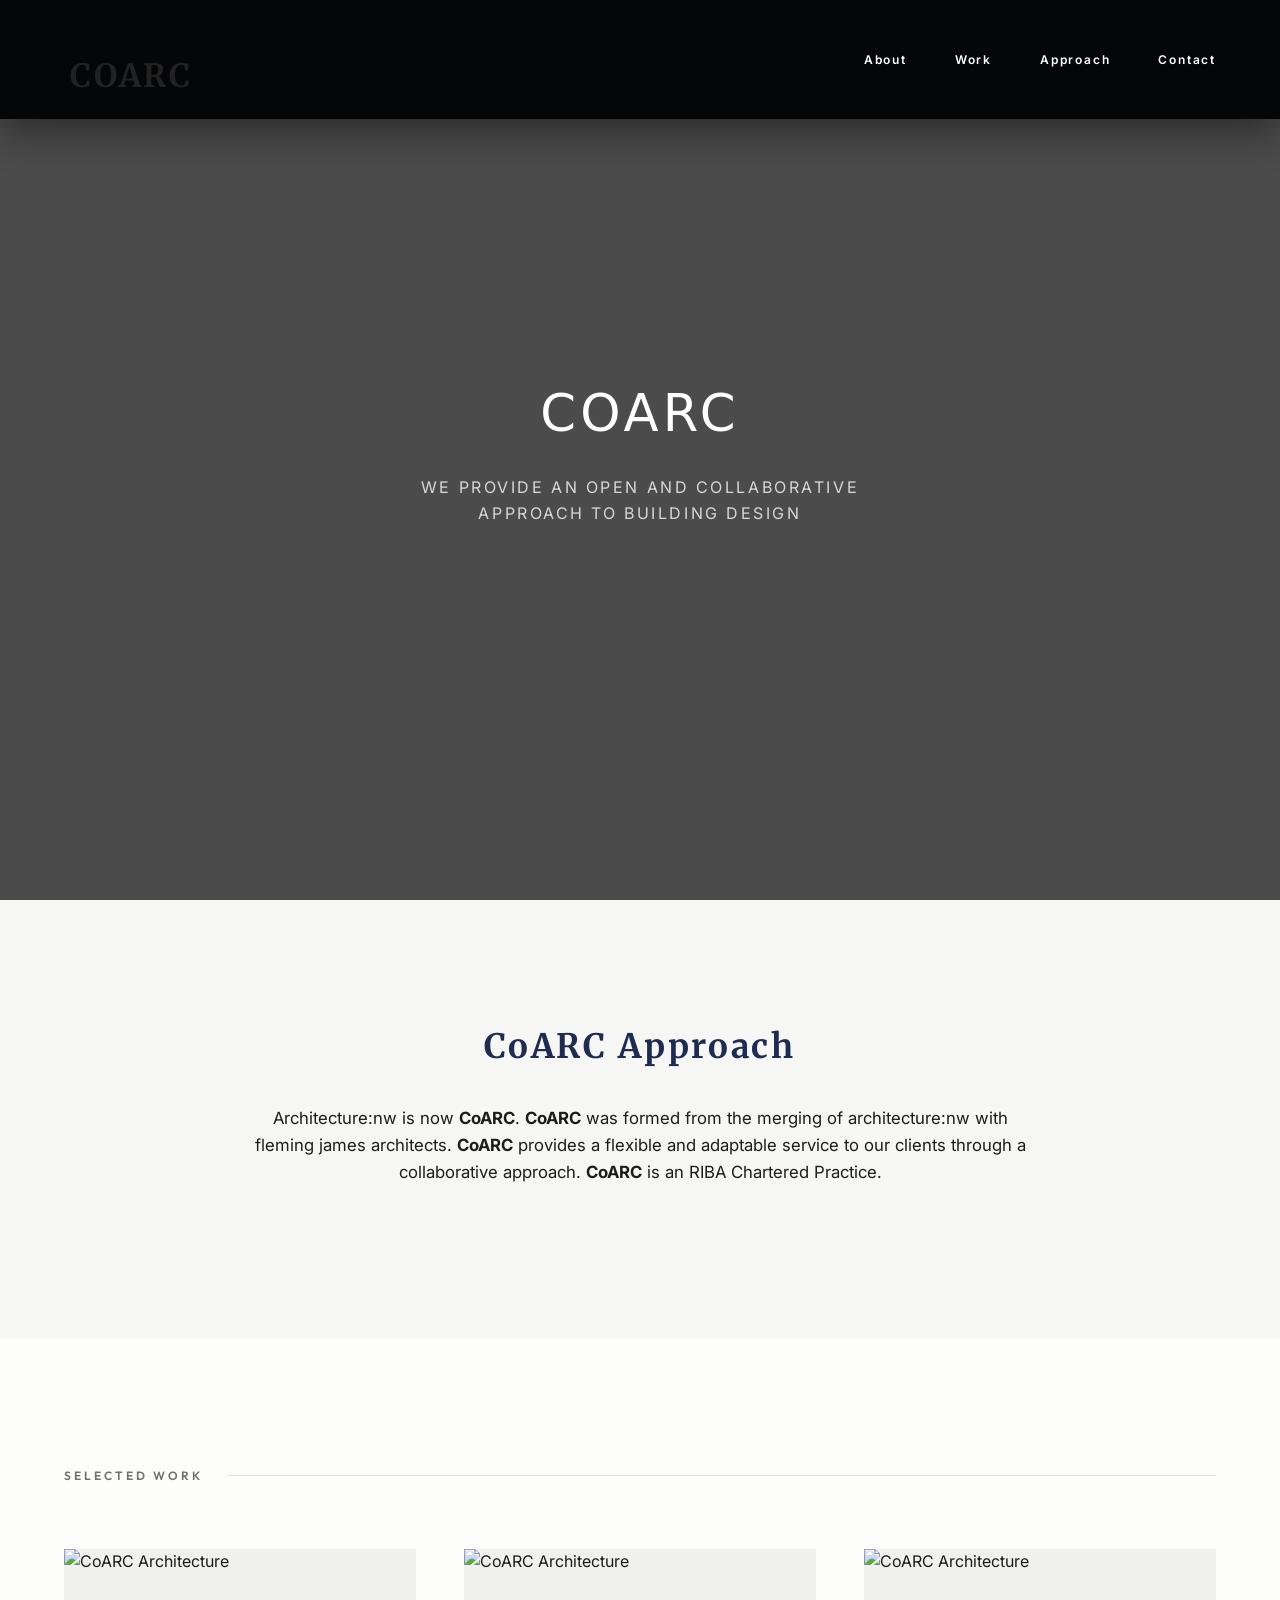
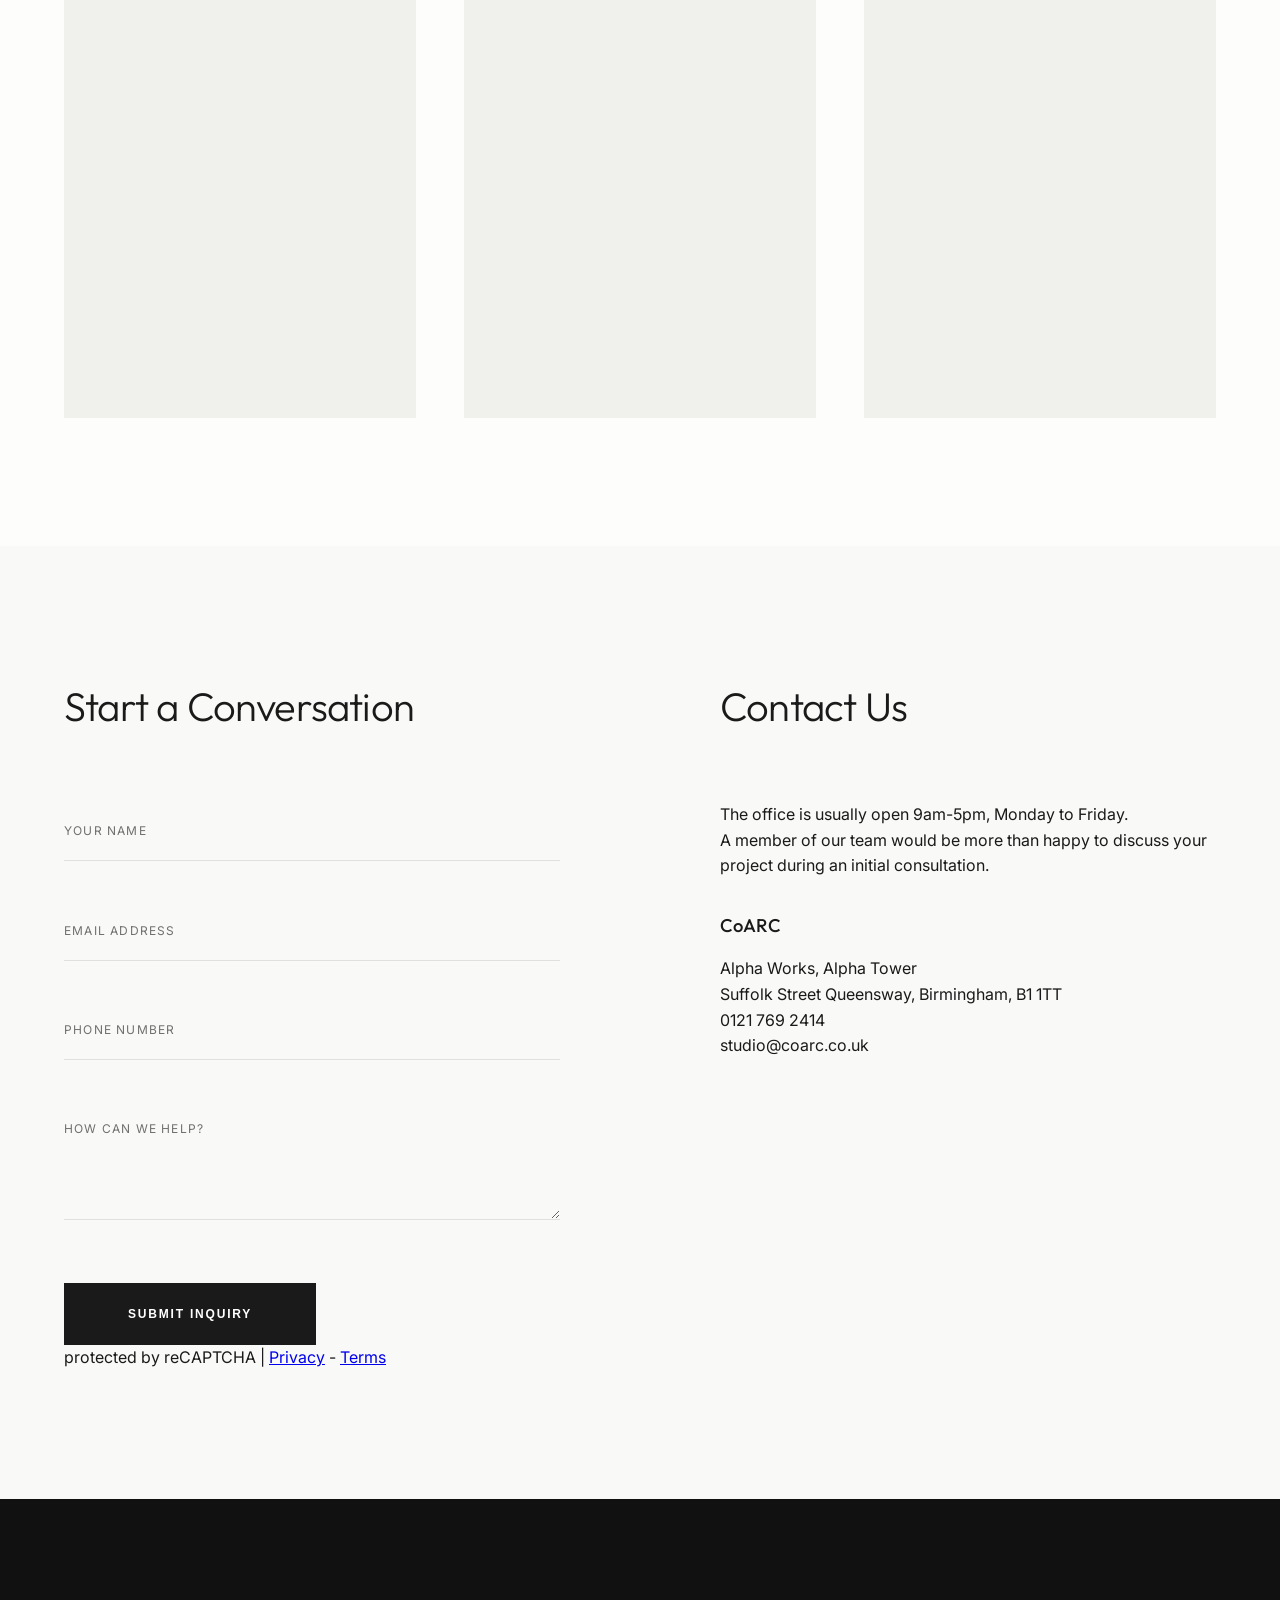
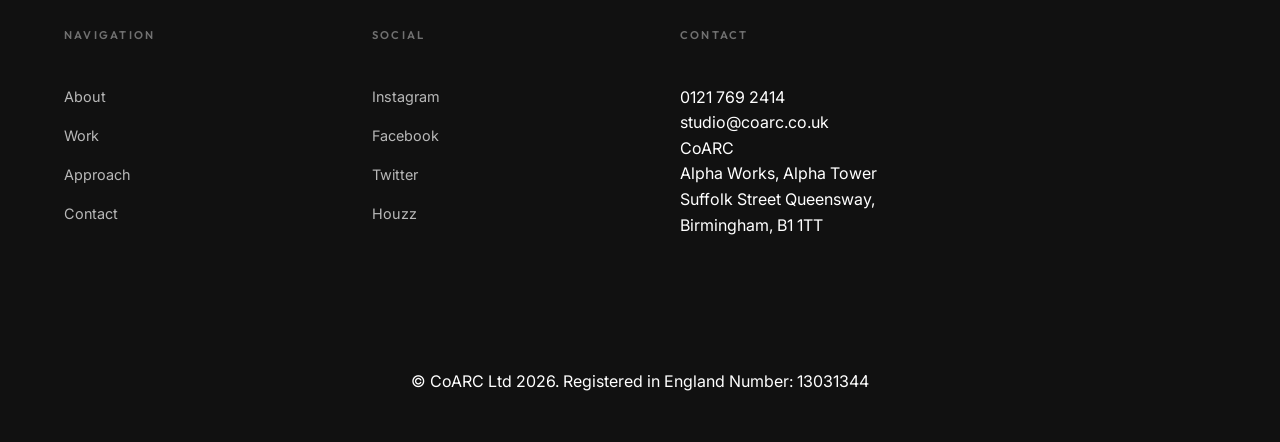
==== index.html @ 5dd35980 "CoARC Final Perfection" ====
<!DOCTYPE html>
<html lang="en">

<head>
    <meta charset="UTF-8">
    <title>CoARC | Collaborative Architecture</title>
    <meta name="description"
        content="CoARC – Collaborative Architecture, Alpha Works, Alpha Tower, Suffolk Street Queensway, Birmingham, B1 1TT. We provide collaborative, innovative architectural solutions that bridge the gap between visionary design and functional reality. Our Birmingham-based studio prides itself on a partnership-first model, ensuring every project reflects a shared vision with our clients.">
    <meta name="viewport" content="width=device-width, initial-scale=1.0">

    <!-- Link to a professional serif font (e.g., 'Merriweather' from Google Fonts) -->
    <link href="https://fonts.googleapis.com/css2?family=Merriweather:wght@400;700&display=swap" rel="stylesheet">
    <style>
        .logo-text {
            font-family: 'Merriweather', serif;
            font-weight: 700;
            font-size: 2rem;
            letter-spacing: 0.08em;
            color: #222;
            display: flex;
            align-items: center;
            justify-content: center;
            height: 100%;
            text-transform: uppercase;
        }

        .approach-intro {
            text-align: center;
            font-family: 'Merriweather', serif;
            font-size: 1.15rem;
            margin: 0 auto 1.5rem auto;
            max-width: 790px;
        }

        .office-block .address-block {
            margin-top: 0.75em;
        }

        /* HERO SECTION STYLES (AS REQUIRED) */
        .hero {
            background: linear-gradient(rgba(0,0,0,0.6), rgba(0,0,0,0.6)), url('assets/hero-bg.jpg');
            background-size: cover;
            background-position: center;
            min-height: 100vh;
            display: flex;
            flex-direction: column;
            justify-content: center;
            align-items: center;
            text-align: center;
            position: relative;
            width: 100%;
            overflow: hidden;
        }
        /* Remove image overlay element, handled by CSS background above */
        .hero-overlay {
            display: none;
        }
        .hero-img {
            display: none;
        }
        .hero-content {
            z-index: 2;
            display: flex;
            flex-direction: column;
            align-items: center;
            justify-content: center;
            width: 100%;
            height: 100%;
            text-align: center;
        }
        .hero-title {
            font-family: 'Merriweather', serif;
            font-weight: 700;
            font-size: 3.2rem;
            color: #fff;
            letter-spacing: 0.16em;
            margin-bottom: 0.7em;
        }
        .hero-subtitle {
            font-family: 'Outfit', 'Inter', Arial, sans-serif;
            font-size: 1.25rem;
            color: #fff;
            letter-spacing: 0.14em;
            text-transform: uppercase;
            margin: 0 auto;
            max-width: 680px;
        }

        /* APPROACH TITLE FIXES */
        .approach-section .approach-title-container {
            width: 100%;
            text-align: center;
        }
        .approach-section .section-title {
            text-align: center;
            font-family: 'Merriweather', serif;
            font-weight: 700;
            text-transform: none;
            letter-spacing: 0.08em;
            font-size: 2.1rem;
            display: inline-block;
        }
        .approach-section .coarc-brand {
            font-family: inherit;
            font-weight: 700;
            letter-spacing: inherit;
            color: inherit;
            text-transform: none;
        }

        .office-block .address-block {
            margin-top: 0.75em;
        }
    </style>

    <link rel="icon" href="https://upload.wikimedia.org/wikipedia/commons/7/75/Black_square.jpg" type="image/png">
    <link rel="preconnect" href="https://fonts.googleapis.com">
    <link rel="preconnect" href="https://fonts.gstatic.com" crossorigin>
    <link
        href="https://fonts.googleapis.com/css2?family=Inter:wght@400;500;600&family=Outfit:wght@300;400;600&display=swap"
        rel="stylesheet">
    <link rel="stylesheet" href="styles.css">
</head>

<body>
    <header>
        <div class="container header-inner">
            <div class="logo">
                <div class="logo-container">
                    <div class="logo-text">CoARC</div>
                </div>
            </div>
            <nav class="nav">
                <a href="#top">About</a>
                <a href="#work">Work</a>
                <a href="#approach">Approach</a>
                <a href="#contact">Contact</a>
            </nav>
        </div>
    </header>

    <main>
        <section id="top" class="hero">
            <div class="hero-content">
                <h1 class="hero-title">CoARC</h1>
                <p class="hero-subtitle">
                    WE PROVIDE AN OPEN AND COLLABORATIVE APPROACH TO BUILDING DESIGN
                </p>
            </div>
        </section>

        <section id="approach" class="approach-section">
            <div class="container">
                <div class="approach-content">
                    <div class="approach-title-container">
                        <h2 class="section-title">CoARC Approach</h2>
                    </div>
                    <p class="approach-intro">
                        Architecture:nw is now <span class="coarc-brand">CoARC</span>. 
                        <span class="coarc-brand">CoARC</span> was formed from the merging of architecture:nw with fleming james architects. 
                        <span class="coarc-brand">CoARC</span> provides a flexible and adaptable service to our clients through a collaborative approach. 
                        <span class="coarc-brand">CoARC</span> is an RIBA Chartered Practice.
                    </p>
                </div>
            </div>
        </section>

        <section id="work" class="work-section">
            <div class="container">
                <h2 class="section-title">Selected Work</h2>
                <div class="work-grid">
                    <div class="work-item">
                        <img src="assets/images/work1.png" alt="CoARC Architecture">
                    </div>
                    <div class="work-item">
                        <img src="assets/images/work2.png" alt="CoARC Architecture">
                    </div>
                    <div class="work-item">
                        <img src="assets/images/work3.png" alt="CoARC Architecture">
                    </div>
                </div>
            </div>
        </section>

        <section id="contact" class="contact-section">
            <div class="container contact-grid">
                <div class="contact-form-side">
                    <h2 class="contact-overlay-title">Start a Conversation</h2>
                    <!-- Formspree: Update FORM_ID here for Alex -->
                    <form class="contact-form" action="https://formspree.io/f/" method="POST">
                        <div class="form-group">
                            <input type="text" id="name" name="full-name" placeholder=" " required>
                            <label for="name">Your Name</label>
                        </div>
                        <div class="form-group">
                            <input type="email" id="email" name="email" placeholder=" " required>
                            <label for="email">Email Address</label>
                        </div>
                        <div class="form-group">
                            <input type="tel" id="phone" name="phone" placeholder=" ">
                            <label for="phone">Phone Number</label>
                        </div>
                        <div class="form-group">
                            <textarea id="message" name="message" rows="4" placeholder=" " required></textarea>
                            <label for="message">How can we help?</label>
                        </div>
                        <button type="submit" class="btn-submit">Submit Inquiry</button>
                    </form>
                    <p class="recaptcha-note">protected by reCAPTCHA | <a href="#">Privacy</a> - <a href="#">Terms</a>
                    </p>
                </div>
                <div class="contact-details-side">
                    <h2 class="contact-overlay-title">Contact Us</h2>
                    <div class="contact-body">
                        <p class="opening-hours">The office is usually open 9am-5pm, Monday to Friday.</p>
                        <p class="consultation-note">A member of our team would be more than happy to discuss your
                            project during an initial consultation.</p>
                        <div class="office-block">
                            <h3 class="office-title"><span class="coarc-brand">CoARC</span></h3>
                            <div class="address-block">
                                Alpha Works, Alpha Tower<br>
                                Suffolk Street Queensway, Birmingham, B1 1TT
                            </div>
                            <p>0121 769 2414</p>
                            <p>studio@coarc.co.uk</p>
                        </div>
                    </div>
                </div>
            </div>
        </section>

    </main>

    <footer class="main-footer">
        <div class="container footer-grid">
            <div class="footer-col">
                <h3 class="footer-heading">Navigation</h3>
                <nav class="footer-links">
                    <a href="#top">About</a>
                    <a href="#work">Work</a>
                    <a href="#approach">Approach</a>
                    <a href="#contact">Contact</a>
                </nav>
            </div>
            <div class="footer-col">
                <h3 class="footer-heading">Social</h3>
                <nav class="footer-links">
                    <a href="#">Instagram</a>
                    <a href="#">Facebook</a>
                    <a href="#">Twitter</a>
                    <a href="#">Houzz</a>
                </nav>
            </div>
            <div class="footer-col">
                <h3 class="footer-heading">Contact</h3>
                <p>0121 769 2414</p>
                <p>studio@coarc.co.uk</p>
                <p>
                    <span class="coarc-brand">CoARC</span><br>
                    Alpha Works, Alpha Tower<br>
                    Suffolk Street Queensway, Birmingham, B1 1TT
                </p>
            </div>
        </div>
        <!-- Remove duplicate 'CoARC' and clean up address -->
        <div class="footer-bottom">
            <div class="container" style="text-align:center;">
                <p>
                    &copy; CoARC Ltd 2026. Registered in England Number: 13031344
                </p>
            </div>
        </div>
    </footer>

    <script src="script.js"></script>
</body>

</html>
---- styles.css ----
:root {
    --bg: #fdfdfc;
    --text: #1a1a1a;
    --white: #ffffff;
    --gray: #707070;
    --accent: #5a5a5a;
    --header-height: 90px;
    --transition-base: cubic-bezier(0.23, 1, 0.32, 1);
}

* {
    margin: 0;
    padding: 0;
    box-sizing: border-box;
}

@font-face {
    font-family: 'Outfit';
    src: url('https://fonts.googleapis.com/css2?family=Outfit:wght@300;400;600&display=swap');
}

html {
    scroll-behavior: smooth;
    font-size: 16px;
}

body {
    background-color: var(--bg);
    color: var(--text);
    font-family: 'Inter', -apple-system, BlinkMacSystemFont, sans-serif;
    line-height: 1.6;
    -webkit-font-smoothing: antialiased;
    overflow-x: hidden;
}

h1,
h2,
h3,
.logo {
    font-family: 'Outfit', sans-serif;
}

 .container {
     max-width: 1440px;
     margin: 0 auto;
     padding: 0 4rem;
 }

/* Header & Branding */
header {
    position: fixed;
    top: 0;
    left: 0;
    width: 100%;
    z-index: 1000;
    background-color: #050608;
    padding: 10px 0;
    transition: all 0.5s var(--transition-base);
    box-shadow: 0 12px 40px rgba(0, 0, 0, 0.45);
}

header.scrolled {
    background-color: #050608;
    padding: 8px 0;
    box-shadow: 0 16px 50px rgba(0, 0, 0, 0.6);
}

.header-inner {
    display: flex;
    justify-content: space-between;
    align-items: center;
}

.logo {
    font-size: 1.5rem;
}

.logo img {
    height: 120px;
    width: auto;
    display: block;
    object-fit: contain;
    transition: all 0.4s var(--transition-base);
}

.logo-container {
    display: inline-flex;
    align-items: center;
    justify-content: center;
    padding: 0.4rem;
    background-color: transparent;
    border-radius: 999px;
    box-shadow: none;
}

.logo-container img {
    display: block;
}

header.scrolled .logo img {
    height: 80px;
}

.nav {
    display: flex;
    gap: 3rem;
}

.nav a {
    color: #ffffff;
    text-decoration: none;
    font-size: 0.75rem;
    font-weight: 600;
    letter-spacing: 0.15em;
    transition: all 0.3s ease;
    position: relative;
    padding: 0.5rem 0;
}

header.scrolled .nav a {
    color: #ffffff;
}

.nav a::after {
    content: '';
    position: absolute;
    bottom: 0;
    left: 0;
    width: 0;
    height: 1px;
    background: currentColor;
    transition: width 0.3s var(--transition-base);
}

.nav a:hover::after {
    width: 100%;
}

/* Hero Section */
.hero {
    position: relative;
    height: 100vh;
    display: flex;
    align-items: center;
    justify-content: flex-start;
    overflow: hidden;
    background: linear-gradient(rgba(0,0,0,0.7), rgba(0,0,0,0.7)), url('https://images.unsplash.com/photo-1486406146926-c627a92ad1ab?q=80&w=2070') center/cover no-repeat;
}

.hero-img {
    position: absolute;
    top: 0;
    left: 0;
    width: 100%;
    height: 100%;
    object-fit: cover;
    z-index: 1;
    transform: scale(1.1);
}

.hero-overlay {
    position: absolute;
    top: 0;
    left: 0;
    width: 100%;
    height: 100%;
    background: linear-gradient(to right, rgba(5, 6, 8, 1) 0%, rgba(5, 6, 8, 0.8) 40%, rgba(5, 6, 8, 0) 100%);
    z-index: 2;
}

.hero-content {
    position: relative;
    z-index: 3;
    color: var(--white);
    max-width: 520px;
}

.hero-content h1 {
    font-family: 'Outfit', -apple-system, BlinkMacSystemFont, system-ui, sans-serif;
    font-weight: 400;
    font-size: 3.2rem;
    letter-spacing: 0.08em;
    text-transform: uppercase;
    margin-bottom: 1.25rem;
}

.hero-subtitle {
    font-family: 'Inter', -apple-system, BlinkMacSystemFont, system-ui, sans-serif;
    font-size: 1rem;
    font-weight: 400;
    letter-spacing: 0.16em;
    text-transform: uppercase;
    color: rgba(255, 255, 255, 0.78);
}

h1 .hero h1,
.hero-title h1 {
    position: relative;
    top: 20px;
    font-size: 2.5rem;
    color: white;
    text-shadow: 2px 2px 4px rgba(0,0,0,0.5);
    z-index: 10;
}

/* Approach Section */
.approach-section {
    background-color: #f6f6f4;
    padding: 8rem 0;
    text-align: center;
}

.approach-content {
    max-width: 900px;
    margin: 0 auto;
}

.approach-intro {
    font-family: 'Inter', -apple-system, BlinkMacSystemFont, sans-serif;
    font-size: 1.05rem;
    line-height: 1.6;
    color: #1c1c1c;
    margin-bottom: 1.5rem;
}

.approach-content h2 {
    font-size: 3rem;
    font-weight: 300;
    width: 100%;
    display: block;
    text-align: center;
    margin-bottom: 2.5rem;
    color: #1e2c51;
    line-height: 1.1;
}

.approach-text {
    font-size: 0.95rem;
    color: rgba(0, 0, 0, 0.6);
    margin-bottom: 3rem;
    line-height: 1.6;
}

.specialties-list {
    display: flex;
    justify-content: center;
    flex-wrap: wrap;
    gap: 1.5rem;
    list-style: none;
    padding: 0;
}

.specialties-list li {
    font-size: 0.85rem;
    font-weight: 600;
    text-transform: uppercase;
    letter-spacing: 0.15em;
    color: var(--gray);
    position: relative;
}

.specialties-list li:not(:last-child)::after {
    content: '•';
    margin-left: 1.5rem;
    color: rgba(0, 0, 0, 0.1);
}

/* Work Section */
.work-section {
    padding: 8rem 0;
}

.section-title {
    font-size: 0.75rem;
    font-weight: 600;
    text-transform: uppercase;
    letter-spacing: 0.25em;
    margin-bottom: 4rem;
    color: var(--gray);
    display: flex;
    align-items: center;
    gap: 1.5rem;
}

.section-title::after {
    content: '';
    flex: 1;
    height: 1px;
    background: rgba(0, 0, 0, 0.1);
}

.work-grid {
    display: grid;
    grid-template-columns: repeat(3, 1fr);
    gap: 3rem;
}

.work-item {
    width: 100%;
    overflow: hidden;
    background-color: #f0f0ed;
    cursor: pointer;
}

.work-item img {
    width: 100%;
    aspect-ratio: 3/4;
    object-fit: cover;
    display: block;
    transition: transform 1.2s var(--transition-base);
}

.work-item:hover img {
    transform: scale(1.08);
}

/* Contact Section */
.contact-section {
    background-color: #f9f9f7;
    padding: 8rem 0;
}

.contact-grid {
    display: grid;
    grid-template-columns: 1fr 1fr;
    gap: 10rem;
}

.contact-overlay-title {
    font-size: 2.5rem;
    font-weight: 300;
    margin-bottom: 4rem;
    letter-spacing: -0.02em;
}

.contact-form {
    display: flex;
    flex-direction: column;
    gap: 2.5rem;
}

.office-title {
    font-size: 1.15rem;
    font-weight: 500;
    margin-top: 2rem;
    margin-bottom: 1rem;
    color: var(--text);
}

.form-group {
    position: relative;
}

.form-group input,
.form-group textarea {
    width: 100%;
    background: transparent;
    border: none;
    border-bottom: 1px solid rgba(0, 0, 0, 0.1);
    padding: 1.2rem 0;
    font-family: inherit;
    font-size: 1rem;
    color: var(--text);
    outline: none;
    transition: all 0.3s ease;
}

.form-group label {
    position: absolute;
    top: 1.2rem;
    left: 0;
    font-size: 0.75rem;
    text-transform: uppercase;
    letter-spacing: 0.1em;
    color: var(--gray);
    pointer-events: none;
    transition: all 0.3s ease;
}

.form-group input:focus+label,
.form-group input:not(:placeholder-shown)+label,
.form-group textarea:focus+label,
.form-group textarea:not(:placeholder-shown)+label {
    top: -10px;
    font-size: 0.65rem;
    color: var(--accent);
}

.form-group input:focus,
.form-group textarea:focus {
    border-bottom-color: var(--text);
}

.btn-submit {
    align-self: flex-start;
    background-color: var(--text);
    color: var(--white);
    border: none;
    padding: 1.5rem 4rem;
    font-size: 0.75rem;
    font-weight: 600;
    text-transform: uppercase;
    letter-spacing: 0.15em;
    cursor: pointer;
    transition: all 0.4s var(--transition-base);
    margin-top: 1rem;
    position: relative;
    overflow: hidden;
}

.btn-submit:hover {
    background-color: #000;
    transform: translateY(-5px);
    box-shadow: 0 10px 30px rgba(0, 0, 0, 0.1);
}

/* Footer Improvements */
.main-footer {
    background-color: #111111;
    color: var(--white);
    padding: 8rem 0 3rem 0;
}

.footer-grid {
    display: grid;
    grid-template-columns: repeat(4, 1fr);
    gap: 5rem;
    padding-bottom: 8rem;
}

.footer-heading {
    font-size: 0.7rem;
    font-weight: 600;
    text-transform: uppercase;
    letter-spacing: 0.2em;
    margin-bottom: 2.5rem;
    color: rgba(255, 255, 255, 0.4);
}

.footer-links a {
    display: block;
    color: rgba(255, 255, 255, 0.7);
    text-decoration: none;
    font-size: 0.9rem;
    margin-bottom: 1rem;
    transition: color 0.3s ease;
}

.footer-links a:hover {
    color: var(--white);
}

.footer-col p a.footer-link,
.footer-col .footer-link {
    color: rgba(255, 255, 255, 0.7);
    text-decoration: none;
    transition: color 0.3s ease;
}

.footer-col p a.footer-link:hover,
.footer-col .footer-link:hover {
    color: var(--white);
}

/* Responsive */
@media (max-width: 1200px) {
    .container {
        padding: 0 4rem;
    }

    h1 {
        font-size: 4rem;
    }
}

@media (max-width: 1024px) {
    .contact-grid {
        grid-template-columns: 1fr;
        gap: 6rem;
    }
}

@media (max-width: 768px) {
    .container {
        padding: 0 2rem;
    }

    h1 {
        font-size: 3rem;
    }

    .hero-content {
        padding-top: 4rem;
    }

    .work-grid {
        grid-template-columns: 1fr;
    }

    .footer-grid {
        grid-template-columns: 1fr 1fr;
    }
}.logo {
    margin-top: 20px;
    padding-top: 15px;
}
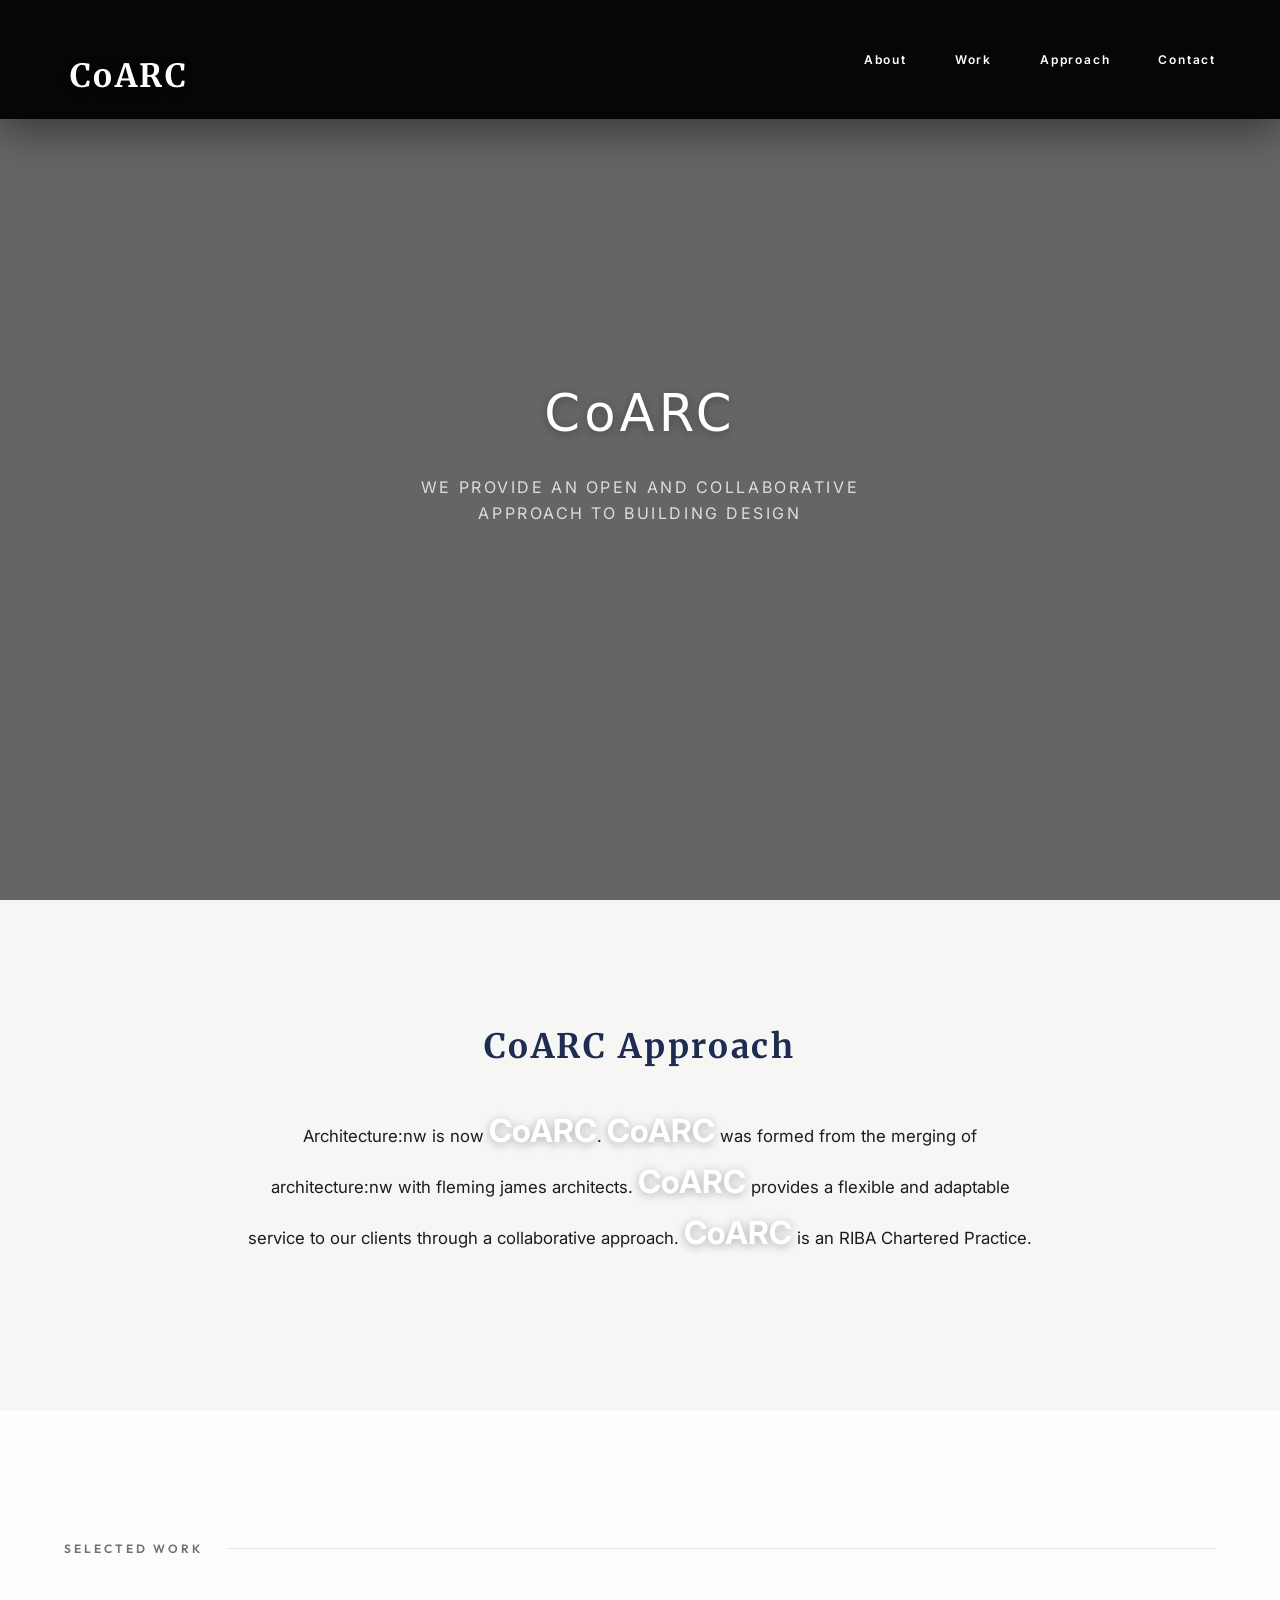
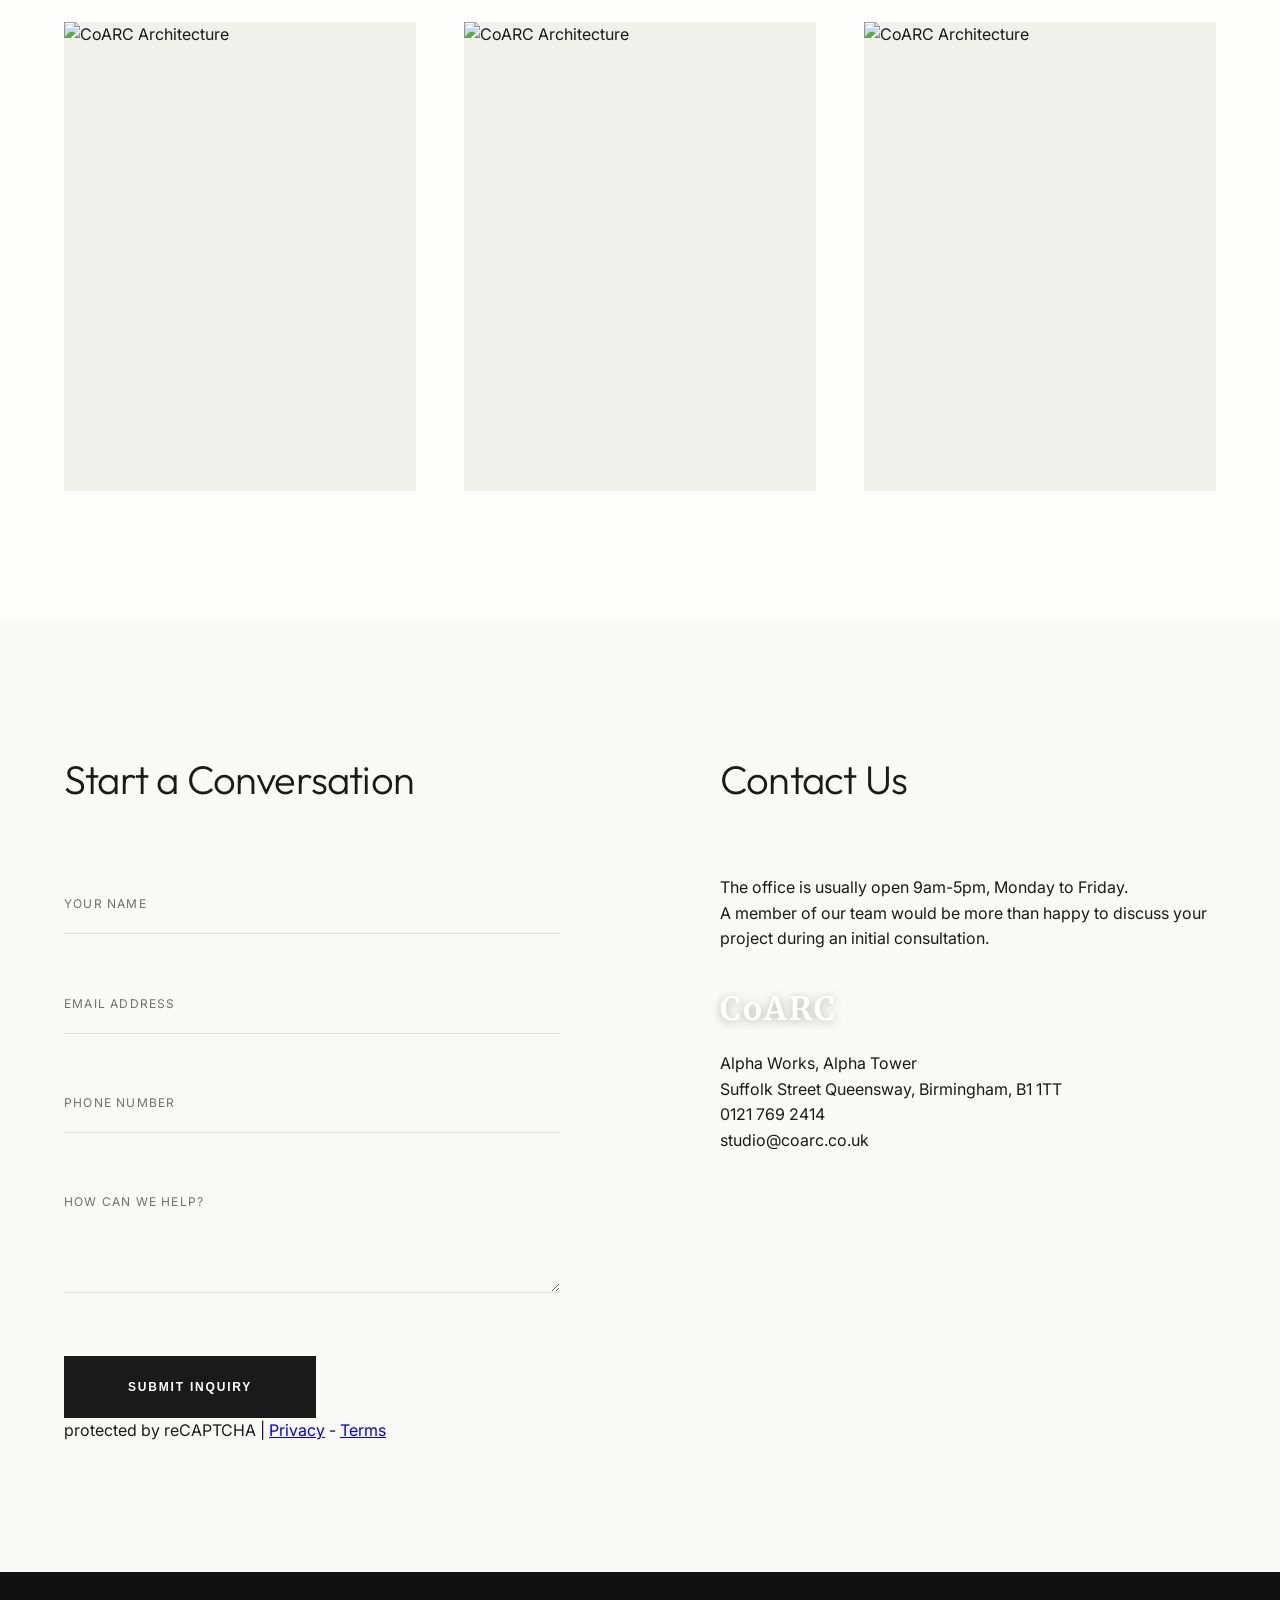
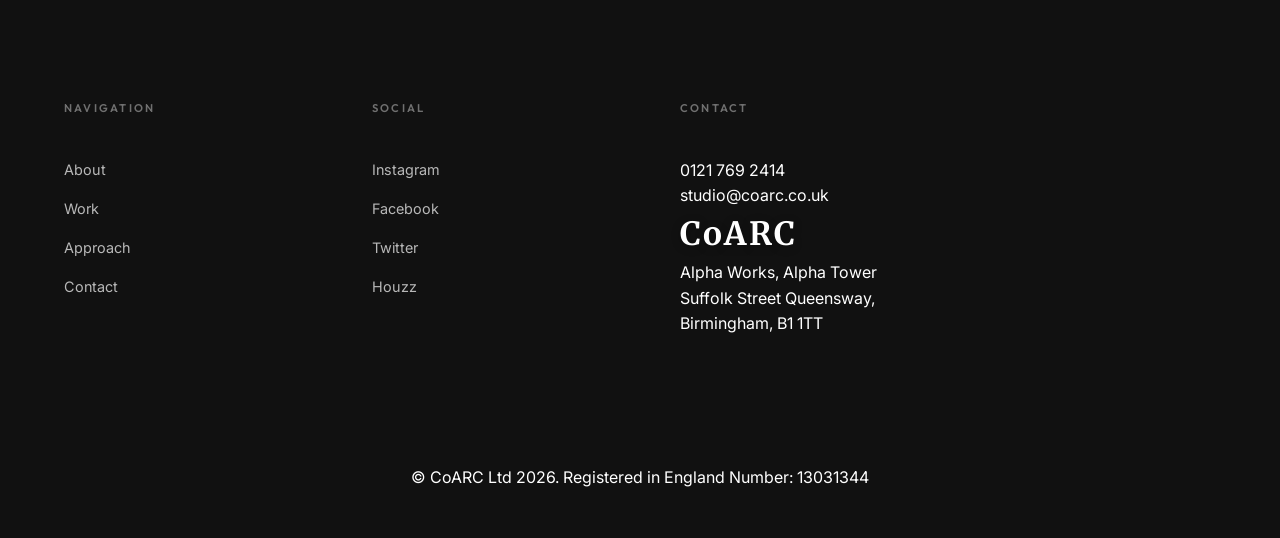
==== commit 204c8071: "Perfect CoARC branding and cinematic background" ====
--- a/index.html
+++ b/index.html
@@ -275,4 +275,68 @@
     <script src="script.js"></script>
 </body>
 
-</html>+<style>
+    /* HERO SECTION: Updated for high-end architectural finish */
+    .hero {
+        background: linear-gradient(rgba(0,0,0,0.6), rgba(0,0,0,0.6)),
+            url('https://images.unsplash.com/photo-1486406146926-c627a92ad1ab?q=80&w=2070');
+        background-size: cover;
+        background-position: center;
+        min-height: 100vh;
+        width: 100%;
+        display: flex;
+        flex-direction: column;
+        justify-content: center;
+        align-items: center;
+        text-align: center;
+        position: relative;
+        overflow: hidden;
+    }
+
+    /* Brand logo text: Ensure 'CoARC' is styled with lowercase o, correct color, and shadow */
+    .logo-text,
+    .hero-title {
+        font-family: 'Merriweather', serif;
+        font-weight: 700;
+        font-size: 2rem;
+        letter-spacing: 0.08em;
+        color: #ffffff !important;
+        text-shadow: 0 2px 10px rgba(0,0,0,0.3);
+        /* Remove text-transform and font-variant for correct casing */
+        text-transform: none !important;
+        font-variant: normal !important;
+    }
+
+    .hero-title {
+        font-size: 3.2rem;
+        margin-bottom: 0.7em;
+    }
+
+    /* Ensure logo image, if used, is brightened */
+    .logo img, .logo-container img {
+        filter: brightness(1.5) !important;
+    }
+
+    /* Footer .coarc-brand branding should also match the style */
+    .coarc-brand {
+        font-family: 'Merriweather', serif;
+        font-weight: 700;
+        color: #ffffff !important;
+        letter-spacing: 0.08em;
+        text-transform: none !important;
+        font-variant: normal !important;
+        text-shadow: 0 2px 10px rgba(0,0,0,0.3);
+    }
+
+    /* Keep hero content perfectly centered - reinforce flexbox centering */
+    .hero-content {
+        display: flex;
+        flex-direction: column;
+        align-items: center;
+        justify-content: center;
+        width: 100%;
+        height: 100%;
+        text-align: center;
+        z-index: 2;
+    }
+</style>
--- a/styles.css
+++ b/styles.css
@@ -12,6 +12,59 @@
     margin: 0;
     padding: 0;
     box-sizing: border-box;
+}
+
+/* === High-End Architectural Finish Hero Styles === */
+.hero {
+    background: linear-gradient(rgba(0,0,0,0.6), rgba(0,0,0,0.6)),
+        url('https://images.unsplash.com/photo-1486406146926-c627a92ad1ab?q=80&w=2070');
+    background-size: cover;
+    background-position: center;
+    min-height: 100vh;
+    width: 100%;
+    display: flex;
+    flex-direction: column;
+    justify-content: center;
+    align-items: center;
+    text-align: center;
+    position: relative;
+    overflow: hidden;
+}
+
+.hero-content {
+    display: flex;
+    flex-direction: column;
+    align-items: center;
+    justify-content: center;
+    width: 100%;
+    height: 100%;
+    text-align: center;
+    z-index: 2;
+}
+
+/* Brand Name Styles for CoARC -- header, hero, and footer */
+.logo-text,
+.hero-title,
+.coarc-brand {
+    font-family: 'Merriweather', serif;
+    font-weight: 700;
+    font-size: 2rem;
+    letter-spacing: 0.08em;
+    color: #ffffff !important;
+    text-shadow: 0 2px 10px rgba(0,0,0,0.3);
+    /* Ensure proper casing: lowercase 'o' */
+    text-transform: none !important;
+    font-variant: normal !important;
+}
+
+.hero-title {
+    font-size: 3.2rem;
+    margin-bottom: 0.7em;
+}
+
+/* Brighten image logos if present */
+.logo img, .logo-container img {
+    filter: brightness(1.5) !important;
 }
 
 @font-face {
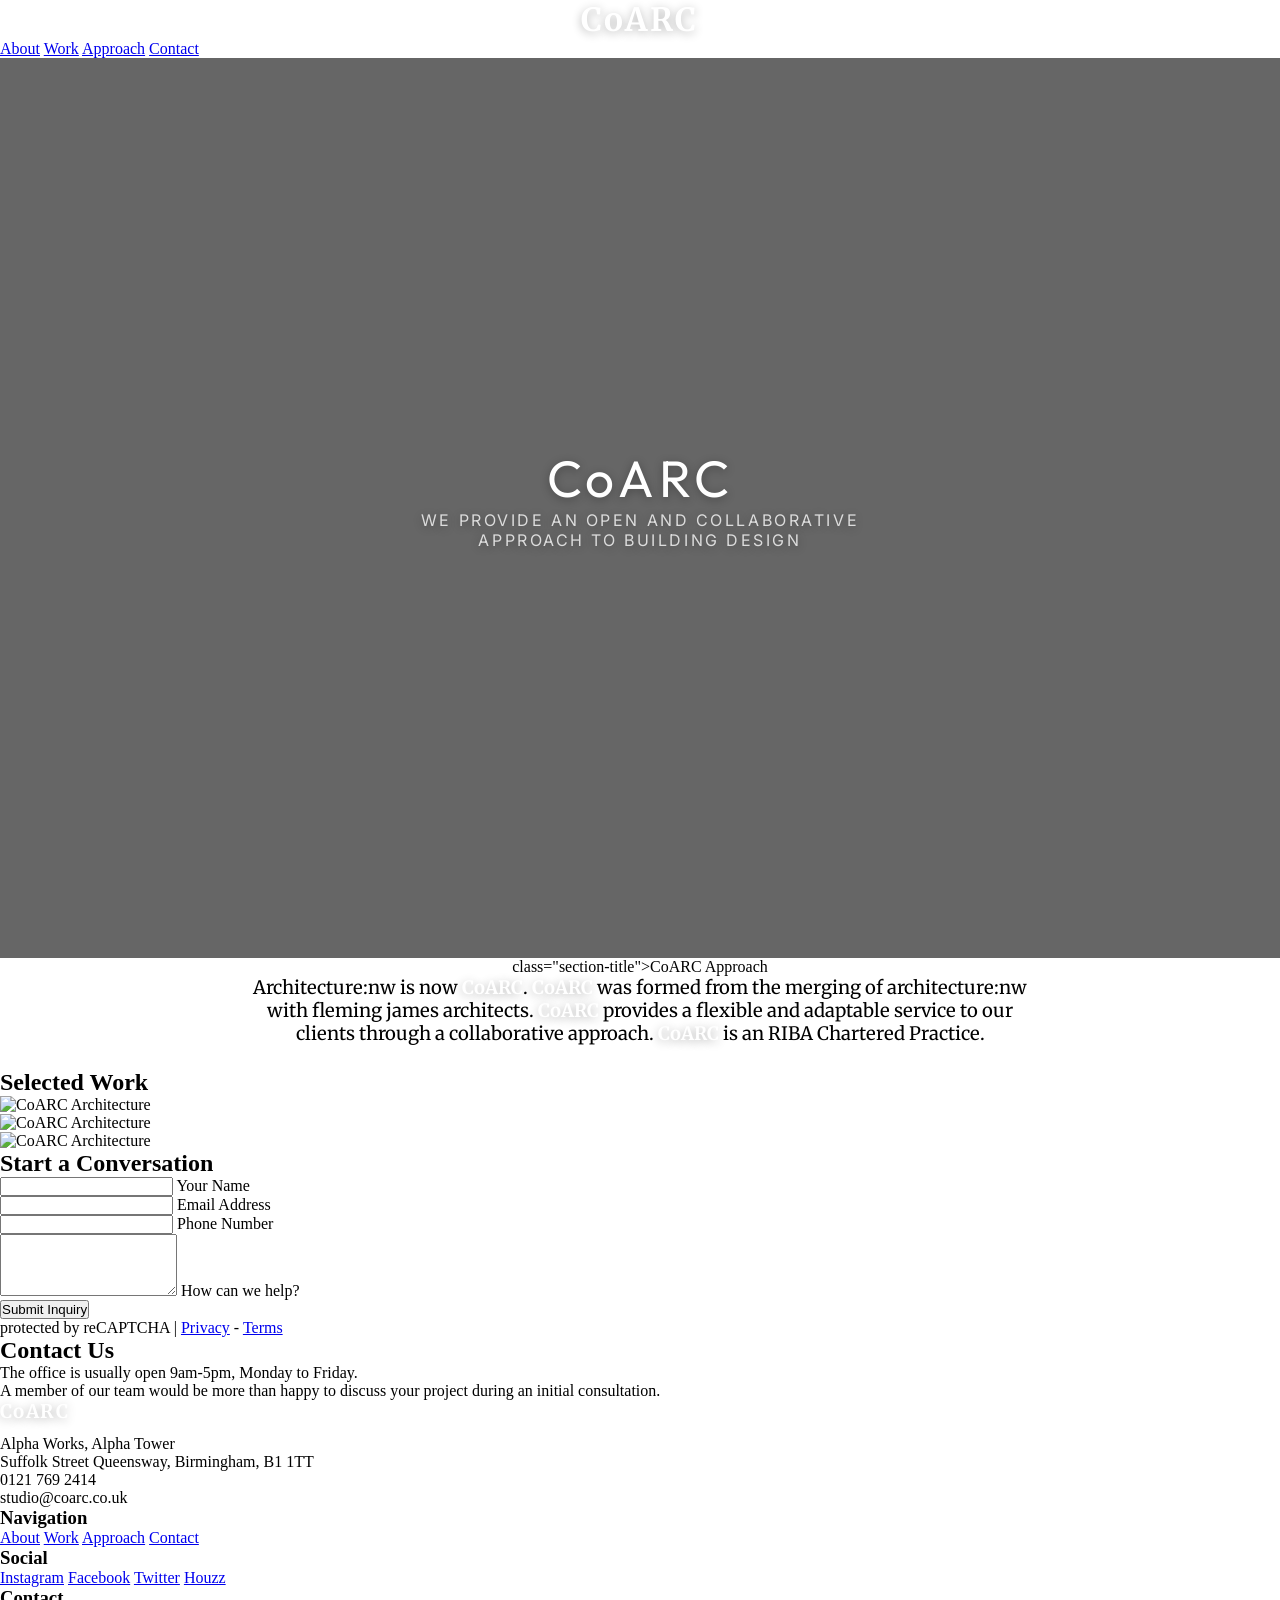
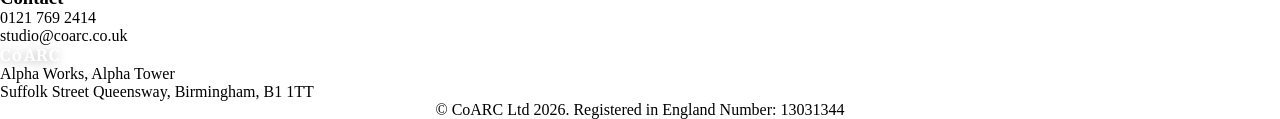
==== commit 609dc1ae: "Manual branding fix" ====
--- a/index.html
+++ b/index.html
@@ -142,7 +142,7 @@
     <main>
         <section id="top" class="hero">
             <div class="hero-content">
-                <h1 class="hero-title">CoARC</h1>
+                <h1 class="hero-title">CoARC
                 <p class="hero-subtitle">
                     WE PROVIDE AN OPEN AND COLLABORATIVE APPROACH TO BUILDING DESIGN
                 </p>
@@ -153,7 +153,7 @@
             <div class="container">
                 <div class="approach-content">
                     <div class="approach-title-container">
-                        <h2 class="section-title">CoARC Approach</h2>
+                         class="section-title">CoARC Approach
                     </div>
                     <p class="approach-intro">
                         Architecture:nw is now <span class="coarc-brand">CoARC</span>. 
--- a/styles.css
+++ b/styles.css
@@ -16,31 +16,12 @@
 
 /* === High-End Architectural Finish Hero Styles === */
 .hero {
-    background: linear-gradient(rgba(0,0,0,0.6), rgba(0,0,0,0.6)),
-        url('https://images.unsplash.com/photo-1486406146926-c627a92ad1ab?q=80&w=2070');
-    background-size: cover;
-    background-position: center;
-    min-height: 100vh;
-    width: 100%;
-    display: flex;
-    flex-direction: column;
-    justify-content: center;
-    align-items: center;
-    text-align: center;
-    position: relative;
-    overflow: hidden;
-}
-
-.hero-content {
-    display: flex;
-    flex-direction: column;
+    background: linear-gradient(rgba(0,0,0,0.7), rgba(0,0,0,0.7)), url('https://images.unsplash.com/photo-1486406146926-c627a92ad1ab?q=80&w=2070') center/cover;
+    height: 100vh;
+    display: flex;
     align-items: center;
     justify-content: center;
-    width: 100%;
-    height: 100%;
-    text-align: center;
-    z-index: 2;
-}
+    text-transform: none;
 
 /* Brand Name Styles for CoARC -- header, hero, and footer */
 .logo-text,
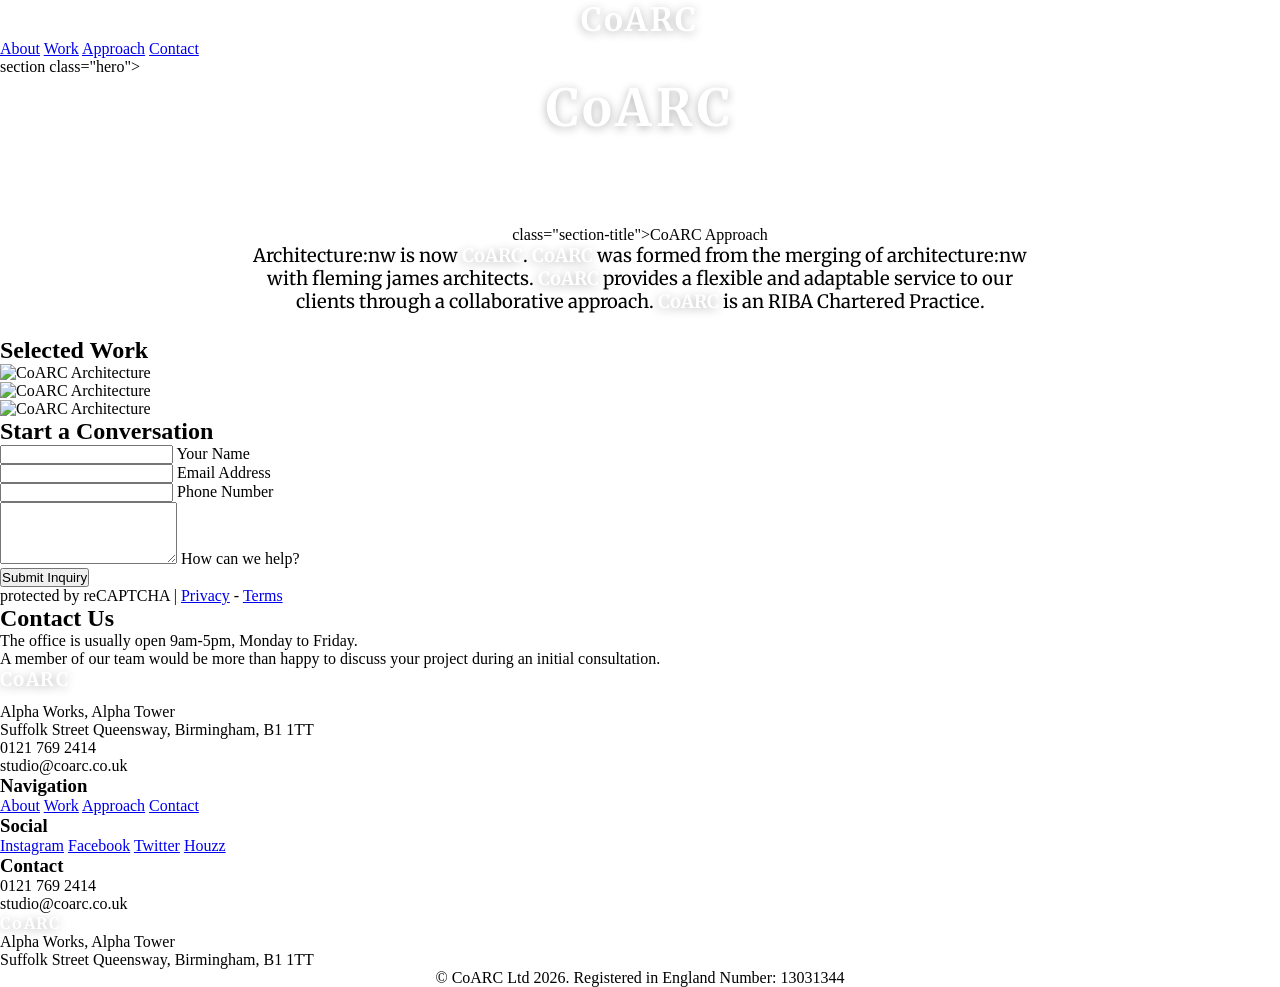
==== commit 379cc299: "Cleaned up CSS and finalized branding" ====
--- a/index.html
+++ b/index.html
@@ -140,14 +140,12 @@
     </header>
 
     <main>
-        <section id="top" class="hero">
-            <div class="hero-content">
-                <h1 class="hero-title">CoARC
-                <p class="hero-subtitle">
-                    WE PROVIDE AN OPEN AND COLLABORATIVE APPROACH TO BUILDING DESIGN
-                </p>
-            </div>
-        </section>
+        section class="hero">
+    <div class="hero-content">
+        <h1 class="hero-title">CoARC</h1>
+        <p class="hero-subtitle">WE PROVIDE AN OPEN AND COLLABORATIVE APPROACH TO BUILDING DESIGN</p>
+    </div>
+</section>
 
         <section id="approach" class="approach-section">
             <div class="container">
--- a/styles.css
+++ b/styles.css
@@ -27,21 +27,15 @@
 .logo-text,
 .hero-title,
 .coarc-brand {
-    font-family: 'Merriweather', serif;
-    font-weight: 700;
-    font-size: 2rem;
-    letter-spacing: 0.08em;
-    color: #ffffff !important;
-    text-shadow: 0 2px 10px rgba(0,0,0,0.3);
-    /* Ensure proper casing: lowercase 'o' */
-    text-transform: none !important;
-    font-variant: normal !important;
-}
-
-.hero-title {
-    font-size: 3.2rem;
-    margin-bottom: 0.7em;
-}
+    font-size: 5rem;
+    font-weight: 300;
+    letter-spacing: 15px;
+    margin-bottom: 20px;
+    text-transform: none; /* This is the "magic" line that fixes the 'o' */
+    color: #ffffff;
+}
+
+.hero-title 
 
 /* Brighten image logos if present */
 .logo img, .logo-container img {
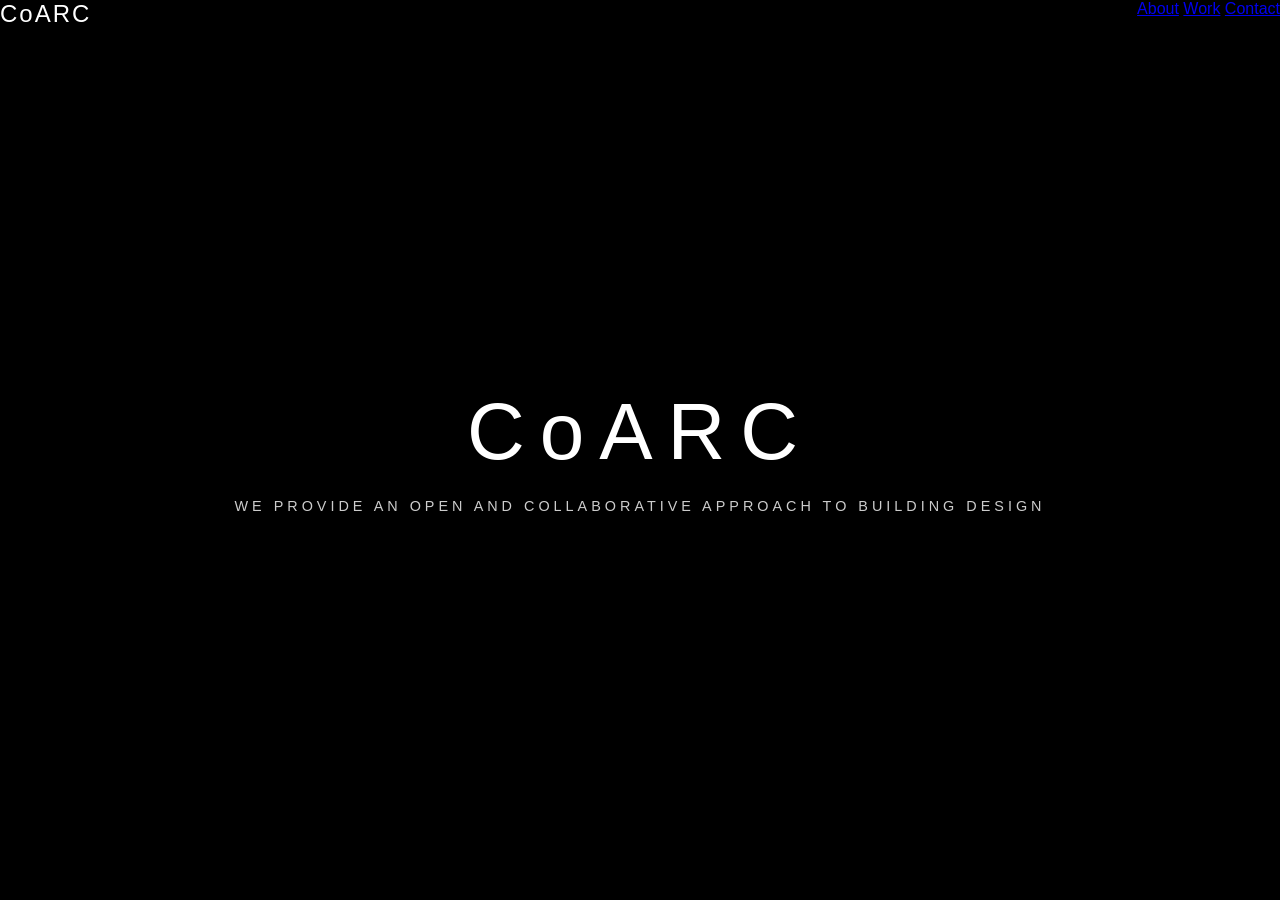
==== commit e68f8150: "Total clean reset" ====
--- a/index.html
+++ b/index.html
@@ -1,340 +1,28 @@
 <!DOCTYPE html>
 <html lang="en">
-
 <head>
     <meta charset="UTF-8">
-    <title>CoARC | Collaborative Architecture</title>
-    <meta name="description"
-        content="CoARC – Collaborative Architecture, Alpha Works, Alpha Tower, Suffolk Street Queensway, Birmingham, B1 1TT. We provide collaborative, innovative architectural solutions that bridge the gap between visionary design and functional reality. Our Birmingham-based studio prides itself on a partnership-first model, ensuring every project reflects a shared vision with our clients.">
     <meta name="viewport" content="width=device-width, initial-scale=1.0">
-
-    <!-- Link to a professional serif font (e.g., 'Merriweather' from Google Fonts) -->
-    <link href="https://fonts.googleapis.com/css2?family=Merriweather:wght@400;700&display=swap" rel="stylesheet">
-    <style>
-        .logo-text {
-            font-family: 'Merriweather', serif;
-            font-weight: 700;
-            font-size: 2rem;
-            letter-spacing: 0.08em;
-            color: #222;
-            display: flex;
-            align-items: center;
-            justify-content: center;
-            height: 100%;
-            text-transform: uppercase;
-        }
-
-        .approach-intro {
-            text-align: center;
-            font-family: 'Merriweather', serif;
-            font-size: 1.15rem;
-            margin: 0 auto 1.5rem auto;
-            max-width: 790px;
-        }
-
-        .office-block .address-block {
-            margin-top: 0.75em;
-        }
-
-        /* HERO SECTION STYLES (AS REQUIRED) */
-        .hero {
-            background: linear-gradient(rgba(0,0,0,0.6), rgba(0,0,0,0.6)), url('assets/hero-bg.jpg');
-            background-size: cover;
-            background-position: center;
-            min-height: 100vh;
-            display: flex;
-            flex-direction: column;
-            justify-content: center;
-            align-items: center;
-            text-align: center;
-            position: relative;
-            width: 100%;
-            overflow: hidden;
-        }
-        /* Remove image overlay element, handled by CSS background above */
-        .hero-overlay {
-            display: none;
-        }
-        .hero-img {
-            display: none;
-        }
-        .hero-content {
-            z-index: 2;
-            display: flex;
-            flex-direction: column;
-            align-items: center;
-            justify-content: center;
-            width: 100%;
-            height: 100%;
-            text-align: center;
-        }
-        .hero-title {
-            font-family: 'Merriweather', serif;
-            font-weight: 700;
-            font-size: 3.2rem;
-            color: #fff;
-            letter-spacing: 0.16em;
-            margin-bottom: 0.7em;
-        }
-        .hero-subtitle {
-            font-family: 'Outfit', 'Inter', Arial, sans-serif;
-            font-size: 1.25rem;
-            color: #fff;
-            letter-spacing: 0.14em;
-            text-transform: uppercase;
-            margin: 0 auto;
-            max-width: 680px;
-        }
-
-        /* APPROACH TITLE FIXES */
-        .approach-section .approach-title-container {
-            width: 100%;
-            text-align: center;
-        }
-        .approach-section .section-title {
-            text-align: center;
-            font-family: 'Merriweather', serif;
-            font-weight: 700;
-            text-transform: none;
-            letter-spacing: 0.08em;
-            font-size: 2.1rem;
-            display: inline-block;
-        }
-        .approach-section .coarc-brand {
-            font-family: inherit;
-            font-weight: 700;
-            letter-spacing: inherit;
-            color: inherit;
-            text-transform: none;
-        }
-
-        .office-block .address-block {
-            margin-top: 0.75em;
-        }
-    </style>
-
-    <link rel="icon" href="https://upload.wikimedia.org/wikipedia/commons/7/75/Black_square.jpg" type="image/png">
-    <link rel="preconnect" href="https://fonts.googleapis.com">
-    <link rel="preconnect" href="https://fonts.gstatic.com" crossorigin>
-    <link
-        href="https://fonts.googleapis.com/css2?family=Inter:wght@400;500;600&family=Outfit:wght@300;400;600&display=swap"
-        rel="stylesheet">
+    <title>CoARC | Architecture & Design</title>
     <link rel="stylesheet" href="styles.css">
 </head>
-
 <body>
     <header>
-        <div class="container header-inner">
-            <div class="logo">
-                <div class="logo-container">
-                    <div class="logo-text">CoARC</div>
-                </div>
+        <nav>
+            <div class="logo">CoARC</div>
+            <div class="nav-links">
+                <a href="#about">About</a>
+                <a href="#work">Work</a>
+                <a href="#contact">Contact</a>
             </div>
-            <nav class="nav">
-                <a href="#top">About</a>
-                <a href="#work">Work</a>
-                <a href="#approach">Approach</a>
-                <a href="#contact">Contact</a>
-            </nav>
-        </div>
+        </nav>
     </header>
 
-    <main>
-        section class="hero">
-    <div class="hero-content">
-        <h1 class="hero-title">CoARC</h1>
-        <p class="hero-subtitle">WE PROVIDE AN OPEN AND COLLABORATIVE APPROACH TO BUILDING DESIGN</p>
-    </div>
-</section>
-
-        <section id="approach" class="approach-section">
-            <div class="container">
-                <div class="approach-content">
-                    <div class="approach-title-container">
-                         class="section-title">CoARC Approach
-                    </div>
-                    <p class="approach-intro">
-                        Architecture:nw is now <span class="coarc-brand">CoARC</span>. 
-                        <span class="coarc-brand">CoARC</span> was formed from the merging of architecture:nw with fleming james architects. 
-                        <span class="coarc-brand">CoARC</span> provides a flexible and adaptable service to our clients through a collaborative approach. 
-                        <span class="coarc-brand">CoARC</span> is an RIBA Chartered Practice.
-                    </p>
-                </div>
-            </div>
-        </section>
-
-        <section id="work" class="work-section">
-            <div class="container">
-                <h2 class="section-title">Selected Work</h2>
-                <div class="work-grid">
-                    <div class="work-item">
-                        <img src="assets/images/work1.png" alt="CoARC Architecture">
-                    </div>
-                    <div class="work-item">
-                        <img src="assets/images/work2.png" alt="CoARC Architecture">
-                    </div>
-                    <div class="work-item">
-                        <img src="assets/images/work3.png" alt="CoARC Architecture">
-                    </div>
-                </div>
-            </div>
-        </section>
-
-        <section id="contact" class="contact-section">
-            <div class="container contact-grid">
-                <div class="contact-form-side">
-                    <h2 class="contact-overlay-title">Start a Conversation</h2>
-                    <!-- Formspree: Update FORM_ID here for Alex -->
-                    <form class="contact-form" action="https://formspree.io/f/" method="POST">
-                        <div class="form-group">
-                            <input type="text" id="name" name="full-name" placeholder=" " required>
-                            <label for="name">Your Name</label>
-                        </div>
-                        <div class="form-group">
-                            <input type="email" id="email" name="email" placeholder=" " required>
-                            <label for="email">Email Address</label>
-                        </div>
-                        <div class="form-group">
-                            <input type="tel" id="phone" name="phone" placeholder=" ">
-                            <label for="phone">Phone Number</label>
-                        </div>
-                        <div class="form-group">
-                            <textarea id="message" name="message" rows="4" placeholder=" " required></textarea>
-                            <label for="message">How can we help?</label>
-                        </div>
-                        <button type="submit" class="btn-submit">Submit Inquiry</button>
-                    </form>
-                    <p class="recaptcha-note">protected by reCAPTCHA | <a href="#">Privacy</a> - <a href="#">Terms</a>
-                    </p>
-                </div>
-                <div class="contact-details-side">
-                    <h2 class="contact-overlay-title">Contact Us</h2>
-                    <div class="contact-body">
-                        <p class="opening-hours">The office is usually open 9am-5pm, Monday to Friday.</p>
-                        <p class="consultation-note">A member of our team would be more than happy to discuss your
-                            project during an initial consultation.</p>
-                        <div class="office-block">
-                            <h3 class="office-title"><span class="coarc-brand">CoARC</span></h3>
-                            <div class="address-block">
-                                Alpha Works, Alpha Tower<br>
-                                Suffolk Street Queensway, Birmingham, B1 1TT
-                            </div>
-                            <p>0121 769 2414</p>
-                            <p>studio@coarc.co.uk</p>
-                        </div>
-                    </div>
-                </div>
-            </div>
-        </section>
-
-    </main>
-
-    <footer class="main-footer">
-        <div class="container footer-grid">
-            <div class="footer-col">
-                <h3 class="footer-heading">Navigation</h3>
-                <nav class="footer-links">
-                    <a href="#top">About</a>
-                    <a href="#work">Work</a>
-                    <a href="#approach">Approach</a>
-                    <a href="#contact">Contact</a>
-                </nav>
-            </div>
-            <div class="footer-col">
-                <h3 class="footer-heading">Social</h3>
-                <nav class="footer-links">
-                    <a href="#">Instagram</a>
-                    <a href="#">Facebook</a>
-                    <a href="#">Twitter</a>
-                    <a href="#">Houzz</a>
-                </nav>
-            </div>
-            <div class="footer-col">
-                <h3 class="footer-heading">Contact</h3>
-                <p>0121 769 2414</p>
-                <p>studio@coarc.co.uk</p>
-                <p>
-                    <span class="coarc-brand">CoARC</span><br>
-                    Alpha Works, Alpha Tower<br>
-                    Suffolk Street Queensway, Birmingham, B1 1TT
-                </p>
-            </div>
+    <section class="hero">
+        <div class="hero-content">
+            <h1 class="hero-title">CoARC</h1>
+            <p class="hero-subtitle">WE PROVIDE AN OPEN AND COLLABORATIVE APPROACH TO BUILDING DESIGN</p>
         </div>
-        <!-- Remove duplicate 'CoARC' and clean up address -->
-        <div class="footer-bottom">
-            <div class="container" style="text-align:center;">
-                <p>
-                    &copy; CoARC Ltd 2026. Registered in England Number: 13031344
-                </p>
-            </div>
-        </div>
-    </footer>
-
-    <script src="script.js"></script>
+    </section>
 </body>
-
-<style>
-    /* HERO SECTION: Updated for high-end architectural finish */
-    .hero {
-        background: linear-gradient(rgba(0,0,0,0.6), rgba(0,0,0,0.6)),
-            url('https://images.unsplash.com/photo-1486406146926-c627a92ad1ab?q=80&w=2070');
-        background-size: cover;
-        background-position: center;
-        min-height: 100vh;
-        width: 100%;
-        display: flex;
-        flex-direction: column;
-        justify-content: center;
-        align-items: center;
-        text-align: center;
-        position: relative;
-        overflow: hidden;
-    }
-
-    /* Brand logo text: Ensure 'CoARC' is styled with lowercase o, correct color, and shadow */
-    .logo-text,
-    .hero-title {
-        font-family: 'Merriweather', serif;
-        font-weight: 700;
-        font-size: 2rem;
-        letter-spacing: 0.08em;
-        color: #ffffff !important;
-        text-shadow: 0 2px 10px rgba(0,0,0,0.3);
-        /* Remove text-transform and font-variant for correct casing */
-        text-transform: none !important;
-        font-variant: normal !important;
-    }
-
-    .hero-title {
-        font-size: 3.2rem;
-        margin-bottom: 0.7em;
-    }
-
-    /* Ensure logo image, if used, is brightened */
-    .logo img, .logo-container img {
-        filter: brightness(1.5) !important;
-    }
-
-    /* Footer .coarc-brand branding should also match the style */
-    .coarc-brand {
-        font-family: 'Merriweather', serif;
-        font-weight: 700;
-        color: #ffffff !important;
-        letter-spacing: 0.08em;
-        text-transform: none !important;
-        font-variant: normal !important;
-        text-shadow: 0 2px 10px rgba(0,0,0,0.3);
-    }
-
-    /* Keep hero content perfectly centered - reinforce flexbox centering */
-    .hero-content {
-        display: flex;
-        flex-direction: column;
-        align-items: center;
-        justify-content: center;
-        width: 100%;
-        height: 100%;
-        text-align: center;
-        z-index: 2;
-    }
-</style>+</html>
--- a/styles.css
+++ b/styles.css
@@ -1,534 +1,46 @@
-:root {
-    --bg: #fdfdfc;
-    --text: #1a1a1a;
-    --white: #ffffff;
-    --gray: #707070;
-    --accent: #5a5a5a;
-    --header-height: 90px;
-    --transition-base: cubic-bezier(0.23, 1, 0.32, 1);
+:root * { margin: 0; padding: 0; box-sizing: border-box; }
+
+body { 
+    font-family: 'Helvetica Neue', Helvetica, Arial, sans-serif;
+    background-color: #000;
+    color: #fff;
 }
 
-* {
-    margin: 0;
-    padding: 0;
-    box-sizing: border-box;
+nav {
+    display: flex;
+    justify-content: space-between;
+    padding: 40px 60px;
+    position: absolute;
+    width: 100%;
+    z-index: 10;
 }
 
-/* === High-End Architectural Finish Hero Styles === */
+.logo {
+    font-size: 24px;
+    letter-spacing: 2px;
+}
+
 .hero {
-    background: linear-gradient(rgba(0,0,0,0.7), rgba(0,0,0,0.7)), url('https://images.unsplash.com/photo-1486406146926-c627a92ad1ab?q=80&w=2070') center/cover;
     height: 100vh;
     display: flex;
+    justify-content: center;
     align-items: center;
-    justify-content: center;
-    text-transform: none;
+    text-align: center;
+    background: linear-gradient(rgba(0,0,0,0.6), rgba(0,0,0,0.6)), 
+                url('https://images.unsplash.com/photo-1486406146926-c627a92ad1ab?q=80&w=2070') 
+                center/cover no-repeat;
+}
 
-/* Brand Name Styles for CoARC -- header, hero, and footer */
-.logo-text,
-.hero-title,
-.coarc-brand {
+.hero-title {
     font-size: 5rem;
     font-weight: 300;
     letter-spacing: 15px;
+    text-transform: none; /* KEY: This preserves 'CoARC' */
     margin-bottom: 20px;
-    text-transform: none; /* This is the "magic" line that fixes the 'o' */
-    color: #ffffff;
-}
-
-.hero-title 
-
-/* Brighten image logos if present */
-.logo img, .logo-container img {
-    filter: brightness(1.5) !important;
-}
-
-@font-face {
-    font-family: 'Outfit';
-    src: url('https://fonts.googleapis.com/css2?family=Outfit:wght@300;400;600&display=swap');
-}
-
-html {
-    scroll-behavior: smooth;
-    font-size: 16px;
-}
-
-body {
-    background-color: var(--bg);
-    color: var(--text);
-    font-family: 'Inter', -apple-system, BlinkMacSystemFont, sans-serif;
-    line-height: 1.6;
-    -webkit-font-smoothing: antialiased;
-    overflow-x: hidden;
-}
-
-h1,
-h2,
-h3,
-.logo {
-    font-family: 'Outfit', sans-serif;
-}
-
- .container {
-     max-width: 1440px;
-     margin: 0 auto;
-     padding: 0 4rem;
- }
-
-/* Header & Branding */
-header {
-    position: fixed;
-    top: 0;
-    left: 0;
-    width: 100%;
-    z-index: 1000;
-    background-color: #050608;
-    padding: 10px 0;
-    transition: all 0.5s var(--transition-base);
-    box-shadow: 0 12px 40px rgba(0, 0, 0, 0.45);
-}
-
-header.scrolled {
-    background-color: #050608;
-    padding: 8px 0;
-    box-shadow: 0 16px 50px rgba(0, 0, 0, 0.6);
-}
-
-.header-inner {
-    display: flex;
-    justify-content: space-between;
-    align-items: center;
-}
-
-.logo {
-    font-size: 1.5rem;
-}
-
-.logo img {
-    height: 120px;
-    width: auto;
-    display: block;
-    object-fit: contain;
-    transition: all 0.4s var(--transition-base);
-}
-
-.logo-container {
-    display: inline-flex;
-    align-items: center;
-    justify-content: center;
-    padding: 0.4rem;
-    background-color: transparent;
-    border-radius: 999px;
-    box-shadow: none;
-}
-
-.logo-container img {
-    display: block;
-}
-
-header.scrolled .logo img {
-    height: 80px;
-}
-
-.nav {
-    display: flex;
-    gap: 3rem;
-}
-
-.nav a {
-    color: #ffffff;
-    text-decoration: none;
-    font-size: 0.75rem;
-    font-weight: 600;
-    letter-spacing: 0.15em;
-    transition: all 0.3s ease;
-    position: relative;
-    padding: 0.5rem 0;
-}
-
-header.scrolled .nav a {
-    color: #ffffff;
-}
-
-.nav a::after {
-    content: '';
-    position: absolute;
-    bottom: 0;
-    left: 0;
-    width: 0;
-    height: 1px;
-    background: currentColor;
-    transition: width 0.3s var(--transition-base);
-}
-
-.nav a:hover::after {
-    width: 100%;
-}
-
-/* Hero Section */
-.hero {
-    position: relative;
-    height: 100vh;
-    display: flex;
-    align-items: center;
-    justify-content: flex-start;
-    overflow: hidden;
-    background: linear-gradient(rgba(0,0,0,0.7), rgba(0,0,0,0.7)), url('https://images.unsplash.com/photo-1486406146926-c627a92ad1ab?q=80&w=2070') center/cover no-repeat;
-}
-
-.hero-img {
-    position: absolute;
-    top: 0;
-    left: 0;
-    width: 100%;
-    height: 100%;
-    object-fit: cover;
-    z-index: 1;
-    transform: scale(1.1);
-}
-
-.hero-overlay {
-    position: absolute;
-    top: 0;
-    left: 0;
-    width: 100%;
-    height: 100%;
-    background: linear-gradient(to right, rgba(5, 6, 8, 1) 0%, rgba(5, 6, 8, 0.8) 40%, rgba(5, 6, 8, 0) 100%);
-    z-index: 2;
-}
-
-.hero-content {
-    position: relative;
-    z-index: 3;
-    color: var(--white);
-    max-width: 520px;
-}
-
-.hero-content h1 {
-    font-family: 'Outfit', -apple-system, BlinkMacSystemFont, system-ui, sans-serif;
-    font-weight: 400;
-    font-size: 3.2rem;
-    letter-spacing: 0.08em;
-    text-transform: uppercase;
-    margin-bottom: 1.25rem;
 }
 
 .hero-subtitle {
-    font-family: 'Inter', -apple-system, BlinkMacSystemFont, system-ui, sans-serif;
-    font-size: 1rem;
-    font-weight: 400;
-    letter-spacing: 0.16em;
-    text-transform: uppercase;
-    color: rgba(255, 255, 255, 0.78);
-}
-
-h1 .hero h1,
-.hero-title h1 {
-    position: relative;
-    top: 20px;
-    font-size: 2.5rem;
-    color: white;
-    text-shadow: 2px 2px 4px rgba(0,0,0,0.5);
-    z-index: 10;
-}
-
-/* Approach Section */
-.approach-section {
-    background-color: #f6f6f4;
-    padding: 8rem 0;
-    text-align: center;
-}
-
-.approach-content {
-    max-width: 900px;
-    margin: 0 auto;
-}
-
-.approach-intro {
-    font-family: 'Inter', -apple-system, BlinkMacSystemFont, sans-serif;
-    font-size: 1.05rem;
-    line-height: 1.6;
-    color: #1c1c1c;
-    margin-bottom: 1.5rem;
-}
-
-.approach-content h2 {
-    font-size: 3rem;
-    font-weight: 300;
-    width: 100%;
-    display: block;
-    text-align: center;
-    margin-bottom: 2.5rem;
-    color: #1e2c51;
-    line-height: 1.1;
-}
-
-.approach-text {
-    font-size: 0.95rem;
-    color: rgba(0, 0, 0, 0.6);
-    margin-bottom: 3rem;
-    line-height: 1.6;
-}
-
-.specialties-list {
-    display: flex;
-    justify-content: center;
-    flex-wrap: wrap;
-    gap: 1.5rem;
-    list-style: none;
-    padding: 0;
-}
-
-.specialties-list li {
-    font-size: 0.85rem;
-    font-weight: 600;
-    text-transform: uppercase;
-    letter-spacing: 0.15em;
-    color: var(--gray);
-    position: relative;
-}
-
-.specialties-list li:not(:last-child)::after {
-    content: '•';
-    margin-left: 1.5rem;
-    color: rgba(0, 0, 0, 0.1);
-}
-
-/* Work Section */
-.work-section {
-    padding: 8rem 0;
-}
-
-.section-title {
-    font-size: 0.75rem;
-    font-weight: 600;
-    text-transform: uppercase;
-    letter-spacing: 0.25em;
-    margin-bottom: 4rem;
-    color: var(--gray);
-    display: flex;
-    align-items: center;
-    gap: 1.5rem;
-}
-
-.section-title::after {
-    content: '';
-    flex: 1;
-    height: 1px;
-    background: rgba(0, 0, 0, 0.1);
-}
-
-.work-grid {
-    display: grid;
-    grid-template-columns: repeat(3, 1fr);
-    gap: 3rem;
-}
-
-.work-item {
-    width: 100%;
-    overflow: hidden;
-    background-color: #f0f0ed;
-    cursor: pointer;
-}
-
-.work-item img {
-    width: 100%;
-    aspect-ratio: 3/4;
-    object-fit: cover;
-    display: block;
-    transition: transform 1.2s var(--transition-base);
-}
-
-.work-item:hover img {
-    transform: scale(1.08);
-}
-
-/* Contact Section */
-.contact-section {
-    background-color: #f9f9f7;
-    padding: 8rem 0;
-}
-
-.contact-grid {
-    display: grid;
-    grid-template-columns: 1fr 1fr;
-    gap: 10rem;
-}
-
-.contact-overlay-title {
-    font-size: 2.5rem;
-    font-weight: 300;
-    margin-bottom: 4rem;
-    letter-spacing: -0.02em;
-}
-
-.contact-form {
-    display: flex;
-    flex-direction: column;
-    gap: 2.5rem;
-}
-
-.office-title {
-    font-size: 1.15rem;
-    font-weight: 500;
-    margin-top: 2rem;
-    margin-bottom: 1rem;
-    color: var(--text);
-}
-
-.form-group {
-    position: relative;
-}
-
-.form-group input,
-.form-group textarea {
-    width: 100%;
-    background: transparent;
-    border: none;
-    border-bottom: 1px solid rgba(0, 0, 0, 0.1);
-    padding: 1.2rem 0;
-    font-family: inherit;
-    font-size: 1rem;
-    color: var(--text);
-    outline: none;
-    transition: all 0.3s ease;
-}
-
-.form-group label {
-    position: absolute;
-    top: 1.2rem;
-    left: 0;
-    font-size: 0.75rem;
-    text-transform: uppercase;
-    letter-spacing: 0.1em;
-    color: var(--gray);
-    pointer-events: none;
-    transition: all 0.3s ease;
-}
-
-.form-group input:focus+label,
-.form-group input:not(:placeholder-shown)+label,
-.form-group textarea:focus+label,
-.form-group textarea:not(:placeholder-shown)+label {
-    top: -10px;
-    font-size: 0.65rem;
-    color: var(--accent);
-}
-
-.form-group input:focus,
-.form-group textarea:focus {
-    border-bottom-color: var(--text);
-}
-
-.btn-submit {
-    align-self: flex-start;
-    background-color: var(--text);
-    color: var(--white);
-    border: none;
-    padding: 1.5rem 4rem;
-    font-size: 0.75rem;
-    font-weight: 600;
-    text-transform: uppercase;
-    letter-spacing: 0.15em;
-    cursor: pointer;
-    transition: all 0.4s var(--transition-base);
-    margin-top: 1rem;
-    position: relative;
-    overflow: hidden;
-}
-
-.btn-submit:hover {
-    background-color: #000;
-    transform: translateY(-5px);
-    box-shadow: 0 10px 30px rgba(0, 0, 0, 0.1);
-}
-
-/* Footer Improvements */
-.main-footer {
-    background-color: #111111;
-    color: var(--white);
-    padding: 8rem 0 3rem 0;
-}
-
-.footer-grid {
-    display: grid;
-    grid-template-columns: repeat(4, 1fr);
-    gap: 5rem;
-    padding-bottom: 8rem;
-}
-
-.footer-heading {
-    font-size: 0.7rem;
-    font-weight: 600;
-    text-transform: uppercase;
-    letter-spacing: 0.2em;
-    margin-bottom: 2.5rem;
-    color: rgba(255, 255, 255, 0.4);
-}
-
-.footer-links a {
-    display: block;
-    color: rgba(255, 255, 255, 0.7);
-    text-decoration: none;
     font-size: 0.9rem;
-    margin-bottom: 1rem;
-    transition: color 0.3s ease;
-}
-
-.footer-links a:hover {
-    color: var(--white);
-}
-
-.footer-col p a.footer-link,
-.footer-col .footer-link {
-    color: rgba(255, 255, 255, 0.7);
-    text-decoration: none;
-    transition: color 0.3s ease;
-}
-
-.footer-col p a.footer-link:hover,
-.footer-col .footer-link:hover {
-    color: var(--white);
-}
-
-/* Responsive */
-@media (max-width: 1200px) {
-    .container {
-        padding: 0 4rem;
-    }
-
-    h1 {
-        font-size: 4rem;
-    }
-}
-
-@media (max-width: 1024px) {
-    .contact-grid {
-        grid-template-columns: 1fr;
-        gap: 6rem;
-    }
-}
-
-@media (max-width: 768px) {
-    .container {
-        padding: 0 2rem;
-    }
-
-    h1 {
-        font-size: 3rem;
-    }
-
-    .hero-content {
-        padding-top: 4rem;
-    }
-
-    .work-grid {
-        grid-template-columns: 1fr;
-    }
-
-    .footer-grid {
-        grid-template-columns: 1fr 1fr;
-    }
-}.logo {
-    margin-top: 20px;
-    padding-top: 15px;
-}
+    letter-spacing: 4px;
+    opacity: 0.8;
+}
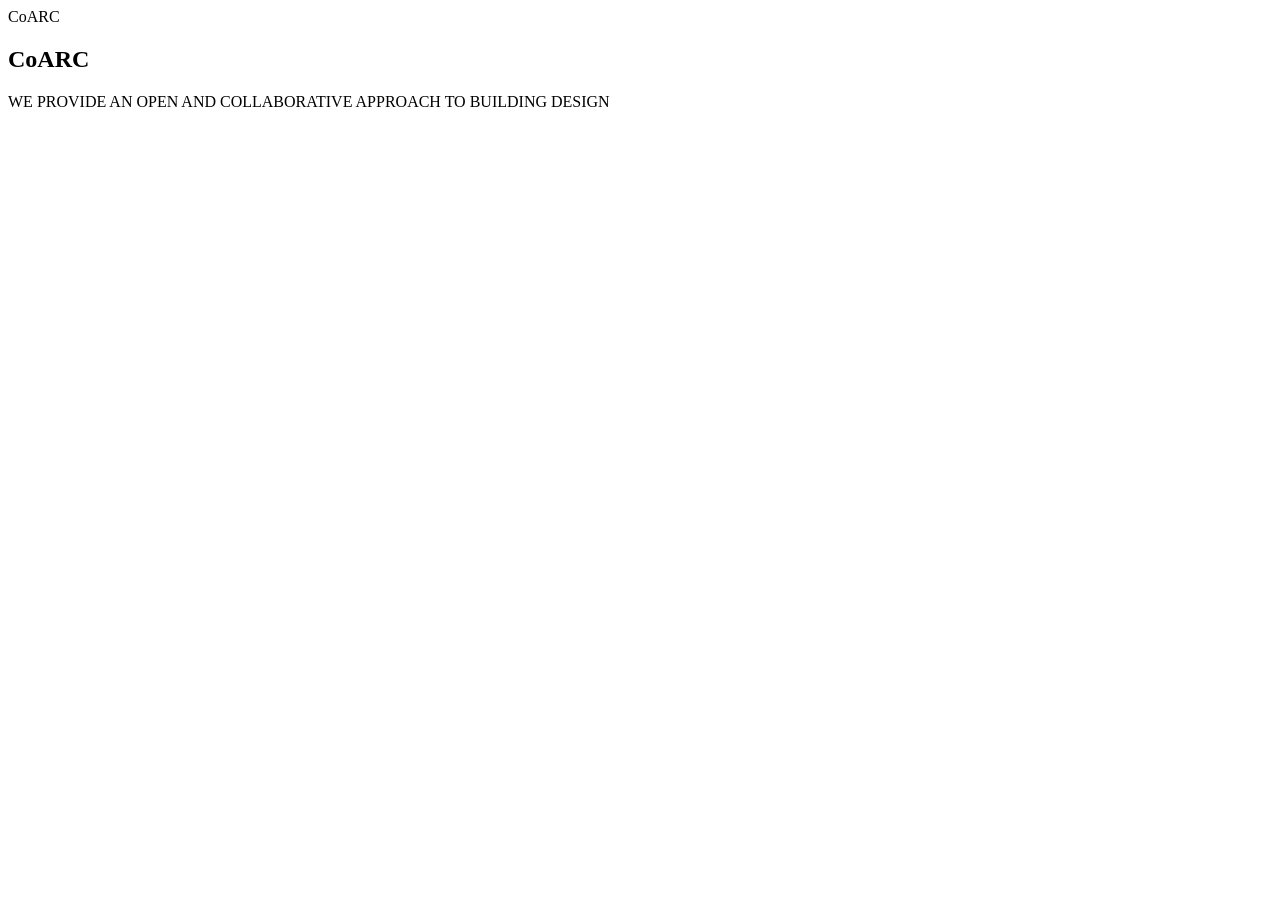
==== commit 7d201f9a: "Locked in final hero design" ====
--- a/index.html
+++ b/index.html
@@ -1,28 +1,16 @@
-<!DOCTYPE html>
-<html lang="en">
-<head>
-    <meta charset="UTF-8">
-    <meta name="viewport" content="width=device-width, initial-scale=1.0">
-    <title>CoARC | Architecture & Design</title>
-    <link rel="stylesheet" href="styles.css">
-</head>
 <body>
     <header>
         <nav>
             <div class="logo">CoARC</div>
-            <div class="nav-links">
-                <a href="#about">About</a>
-                <a href="#work">Work</a>
-                <a href="#contact">Contact</a>
-            </div>
-        </nav>
+            </nav>
     </header>
 
-    <section class="hero">
-        <div class="hero-content">
-            <h1 class="hero-title">CoARC</h1>
-            <p class="hero-subtitle">WE PROVIDE AN OPEN AND COLLABORATIVE APPROACH TO BUILDING DESIGN</p>
-        </div>
-    </section>
-</body>
-</html>+    <main>
+        <section class="hero">
+            <div class="hero-content">
+                <h1 class="hero-title">CoARC</h1>
+                <p class="hero-subtitle">WE PROVIDE AN OPEN AND COLLABORATIVE APPROACH TO BUILDING DESIGN</p>
+            </div>
+        </section>
+    </main>
+</body>
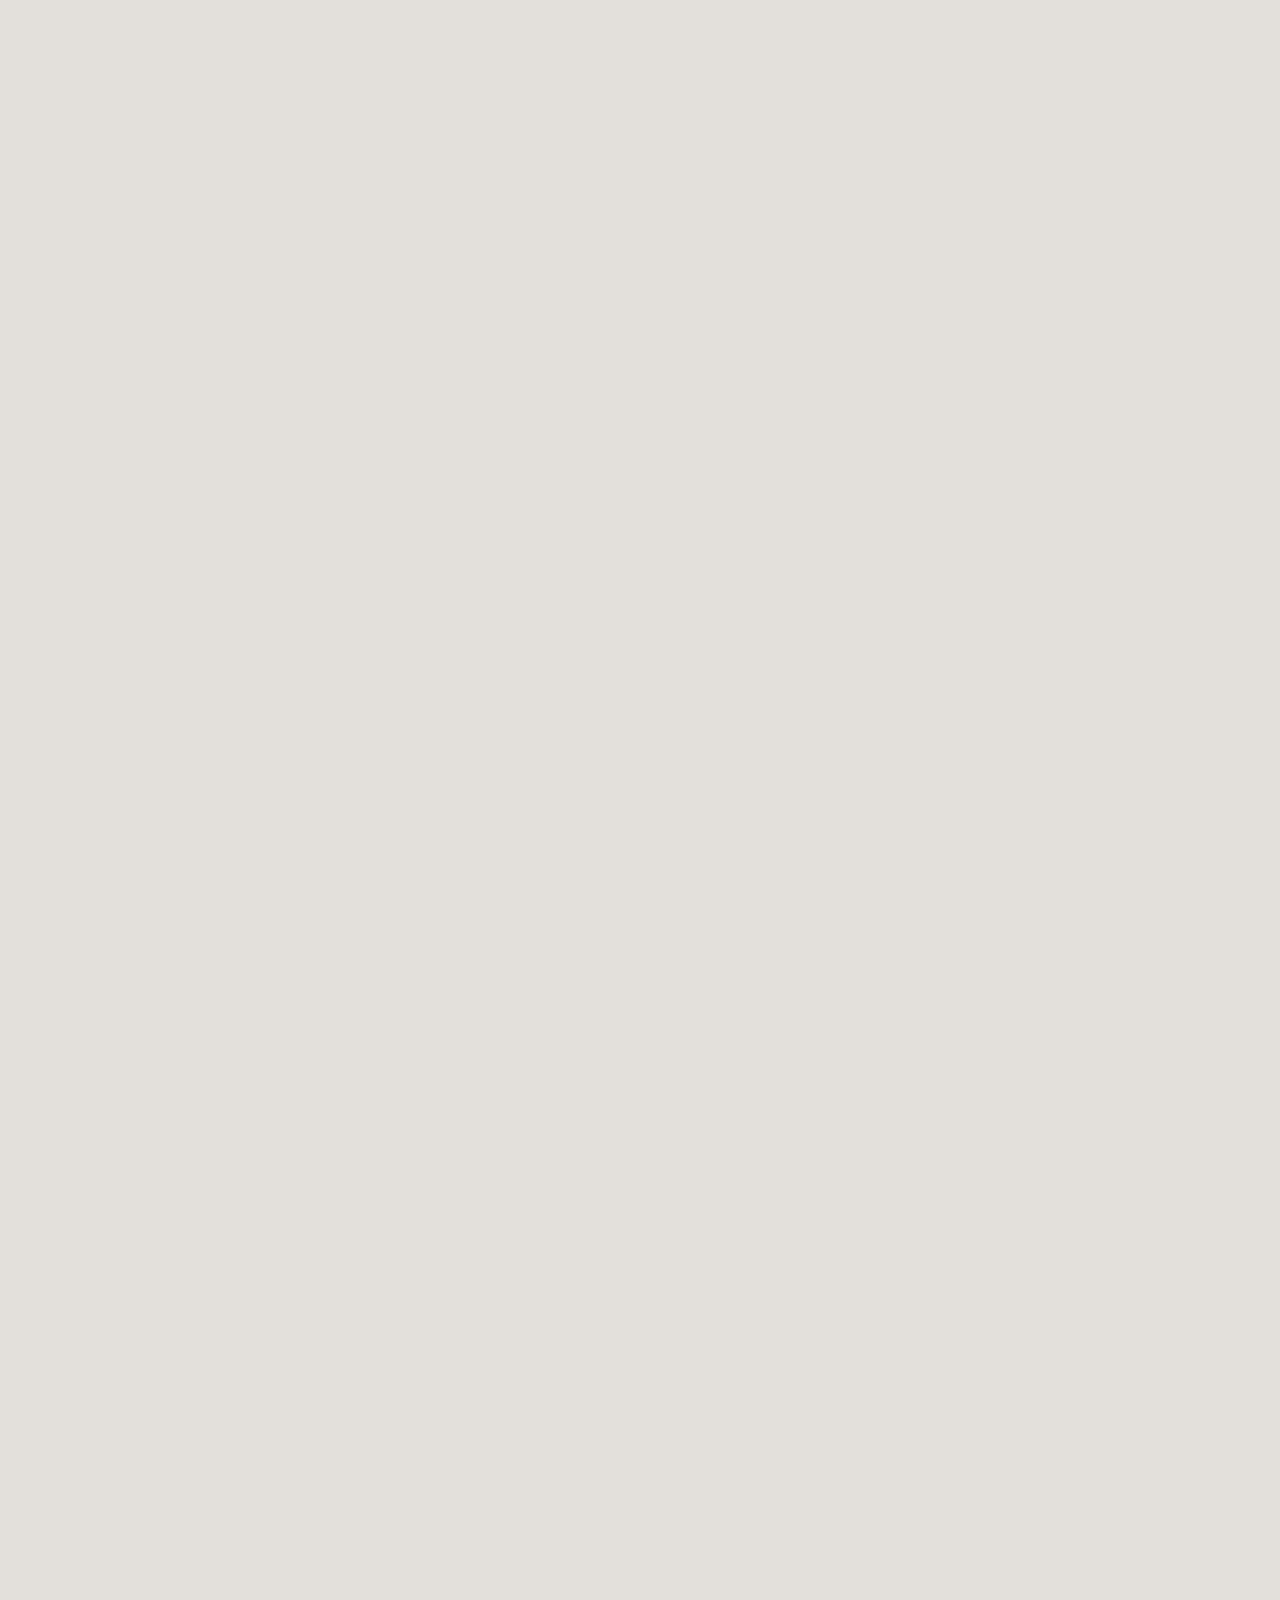
==== commit 2446e7f4: "Launch: New Self-Contained Manning Elliott Site" ====
--- a/index.html
+++ b/index.html
@@ -1,16 +1,514 @@
-<body>
-    <header>
-        <nav>
-            <div class="logo">CoARC</div>
-            </nav>
-    </header>
-
-    <main>
-        <section class="hero">
-            <div class="hero-content">
-                <h1 class="hero-title">CoARC</h1>
-                <p class="hero-subtitle">WE PROVIDE AN OPEN AND COLLABORATIVE APPROACH TO BUILDING DESIGN</p>
+<html lang="en"><head><meta charset="UTF-8">
+<meta name="viewport" content="width=device-width, initial-scale=1.0">
+<title>MANNING ELLIOTT | High-End Architectural Design</title>
+<!-- Fonts -->
+<link rel="preconnect" href="https://fonts.googleapis.com">
+<link rel="preconnect" href="https://fonts.gstatic.com" crossorigin="">
+<!-- Tailwind -->
+<script src="https://cdn.tailwindcss.com"></script>
+<!-- GSAP / Lenis -->
+<script src="https://cdnjs.cloudflare.com/ajax/libs/gsap/3.12.5/gsap.min.js"></script>
+<script src="https://cdnjs.cloudflare.com/ajax/libs/gsap/3.12.5/ScrollTrigger.min.js"></script>
+<script src="https://unpkg.com/@studio-freight/lenis@1.0.33/dist/lenis.min.js"></script>
+<style>
+/* --- CORE --- */
+:root {
+--c-bg: #E3E1DC; /* Stone/Concrete */
+--c-dark: #121212;
+--c-accent: #374336; /* Deep Moss */
+--font-display: 'Syncopate', sans-serif;
+--font-body: 'Manrope', sans-serif;
+}
+body {
+background-color: var(--c-bg);
+color: var(--c-dark);
+font-family: var(--font-body);
+margin: 0;
+overflow-x: hidden;
+cursor: auto;
+opacity: 0; /* JS fade in */
+}
+/* --- LAYOUT UTILS --- */
+.wrapper {
+position: relative;
+z-index: 10;
+background-color: var(--c-bg);
+/* The margin ensures we can scroll "past" the content to reveal the footer */
+margin-bottom: 100vh;
+box-shadow: 0 50px 100px rgba(0,0,0,0.5);
+}
+/* --- TEXT REVEAL UTILS --- */
+.word-wrap {
+display: inline-block;
+overflow: hidden;
+vertical-align: top;
+padding-bottom: 0.1em;
+}
+.word-inner {
+display: inline-block;
+transform: translateY(110%);
+}
+/* --- PRELOADER --- */
+.loader {
+position: fixed;
+inset: 0;
+background: #000;
+z-index: 10000;
+display: flex;
+justify-content: center;
+align-items: center;
+color: #fff;
+}
+.loader-text {
+font-family: var(--font-display);
+font-size: 5vw;
+font-weight: 700;
+}
+.loader-bar {
+position: absolute;
+bottom: 0;
+left: 0;
+height: 4px;
+background: #fff;
+width: 0%;
+}
+/* --- CARD STACK SECTION --- */
+.stack-section {
+padding: 10vh 0;
+background: var(--c-dark);
+color: #E3E1DC;
+position: relative;
+}
+.stack-container {
+width: 100%;
+max-width: 1400px;
+margin: 0 auto;
+position: relative;
+padding-bottom: 10vh;
+}
+.card-item {
+position: sticky;
+top: 10vh; /* Cards stick here */
+height: 80vh;
+width: 100%;
+display: flex;
+align-items: center;
+justify-content: center;
+margin-bottom: 5vh;
+}
+.card-inner {
+width: 90%;
+height: 100%;
+background: #1a1a1a;
+border: 1px solid rgba(255,255,255,0.1);
+position: relative;
+overflow: hidden;
+display: grid;
+grid-template-columns: 1fr 1.2fr;
+box-shadow: 0 25px 50px -12px rgba(0, 0, 0, 0.7);
+}
+.card-content {
+padding: 4rem;
+display: flex;
+flex-direction: column;
+justify-content: space-between;
+background: #1a1a1a;
+z-index: 2;
+}
+.card-img-wrap {
+position: relative;
+width: 100%;
+height: 100%;
+overflow: hidden;
+}
+.card-img {
+width: 100%;
+height: 100%;
+object-fit: cover;
+transition: transform 1.5s ease;
+}
+.card-inner:hover .card-img {
+transform: scale(1.1);
+}
+/* Mobile adjustment */
+@media (max-width: 768px) {
+.card-inner { grid-template-columns: 1fr; }
+.card-item { top: 5vh; height: 85vh; }
+.card-img-wrap { height: 50%; order: -1; }
+.card-content { padding: 2rem; }
+}
+/* --- FOOTER REVEAL --- */
+.footer-sticky {
+position: fixed;
+bottom: 0;
+left: 0;
+width: 100%;
+height: 100vh;
+z-index: 1;
+background: #111;
+color: #fff;
+display: flex;
+flex-direction: column;
+justify-content: center;
+align-items: center;
+}
+/* --- TYPOGRAPHY --- */
+.display { font-family: var(--font-display); }
+/* --- NOISE --- */
+.noise-overlay {
+position: fixed;
+inset: 0;
+pointer-events: none;
+z-index: 9000;
+opacity: 0.05;
+background-image: url("data:image/svg+xml,%3Csvg viewBox='0 0 200 200' xmlns='http://www.w3.org/2000/svg'%3E%3Cfilter id='noiseFilter'%3E%3CfeTurbulence type='fractalNoise' baseFrequency='0.65' numOctaves='3' stitchTiles='stitch'/%3E%3C/filter%3E%3Crect width='100%25' height='100%25' filter='url(%23noiseFilter)' opacity='1'/%3E%3C/svg%3E");
+}
+</style></head>
+<body class="">
+
+    <!-- UTILS -->
+    <div class="noise-overlay"></div>
+
+    <!-- PRELOADER -->
+    <div class="loader">
+        <div class="loader-text">MANNING ELLIOTT</div>
+        <div class="loader-bar"></div>
+    </div>
+
+    <!-- NAVIGATION -->
+    <nav class="fixed top-0 w-full p-8 flex justify-between items-center z-50 mix-blend-difference text-white">
+        <div class="display font-bold text-xl tracking-tighter"><a href="#home" class="home-link">MANNING ELLIOTT</a></div>
+        <div class="hidden md:flex gap-10 text-xs uppercase tracking-widest">
+            <a href="#work" class="nav-link hover:text-gray-300 transition-colors">Work</a>
+            <a href="#studio" class="nav-link hover:text-gray-300 transition-colors">Studio</a>
+            <a href="#contact" class="nav-link hover:text-gray-300 transition-colors">Contact</a>
+        </div>
+        <div class="md:hidden">MENU</div>
+    </nav>
+
+    <!-- WRAPPER (Z-INDEX 10) -->
+    <div class="wrapper">
+        
+        <!-- HERO -->
+        <section id="home" class="h-screen relative flex items-center justify-center overflow-hidden">
+            <img src="https://images.unsplash.com/photo-1486406146926-c627a92ad1ab?q=80&w=2070" class="absolute inset-0 w-full h-full object-cover brightness-75 hero-img" alt="Hero">
+            <!-- Added mix-blend-difference to the parent container so ALL text inverts -->
+            <div class="relative z-10 text-center text-white mix-blend-difference">
+                <h1 class="display text-[12vw] leading-none hero-text overflow-hidden">
+                    <span class="block translate-y-full">MANNING</span>
+                </h1>
+                <h1 class="display text-[12vw] leading-none hero-text overflow-hidden">
+                    <span class="block translate-y-full">ELLIOTT</span>
+                </h1>
+                <!-- Subtitle now inverts correctly -->
+                <p class="mt-8 text-sm uppercase tracking-[0.5em] opacity-0 hero-fade mix-blend-difference">High-End Architectural Design for Discerning Clients</p>
             </div>
         </section>
-    </main>
-</body>+
+        <!-- INTRO (Text Reveal) -->
+        <section id="studio" class="py-32 px-6 md:px-20 grid md:grid-cols-2 gap-16 max-w-[1800px] mx-auto bg-[var(--c-bg)]">
+            <div>
+                <h2 class="display text-4xl md:text-5xl leading-tight split-animate">
+                    MANNING <br><span class="text-[var(--c-accent)]">ELLIOTT</span>
+                </h2>
+            </div>
+            <div class="text-xl font-light leading-relaxed text-gray-700">
+                <p class="mb-8 split-animate text-center">
+                    We specialise in creating bespoke, forward-thinking, sustainable architecture that exceeds the expectations of our clients. We create architecture that inspires and captivates. We promote economic and environmentally sustainable ideas and drive innovation. Our designs evolve through observation, careful thought, and discussion with our clients and reflect the context in which they reside. We take great pride in working in partnership with our clients and we look forward to working with you on your next project.
+                </p>
+                <div class="h-px w-full bg-black/10 my-8"></div>
+                <div class="flex gap-12 text-sm uppercase tracking-widest split-animate">
+                    <div>Est. 1988</div>
+                    <div>London / Tokyo</div>
+                </div>
+            </div>
+        </section>
+
+        <!-- CARD STACK SECTION (RECENT WORKS) -->
+        <section id="work" class="stack-section">
+            <div class="text-center mb-20 px-6">
+                <div class="text-xs uppercase tracking-widest mb-4 opacity-50">Selected Works</div>
+                <h2 class="display text-5xl md:text-7xl">MANNING ELLIOTT</h2>
+            </div>
+
+            <div class="stack-container">
+                
+                <!-- Card 1 -->
+                <div class="card-item">
+                    <div class="card-inner">
+                        <div class="card-content">
+                            <div>
+                                <div class="text-5xl display mb-2 text-[var(--c-bg)] opacity-30">01</div>
+                                <h3 class="text-3xl font-bold">THE VAULT RESIDENCE</h3>
+                                <p class="text-sm mt-4 opacity-70 uppercase tracking-widest">Kyoto, Japan</p>
+                            </div>
+                            <div class="text-gray-400 font-light">
+                                An exclusive concrete home reimagining serenity and volume for a private client. Celebrating negative space and poetic daylight.
+                            </div>
+                            <button class="text-left uppercase tracking-widest text-xs border-b border-white/30 pb-2 w-max hover:text-white transition-colors">View Project</button>
+                        </div>
+                        <div class="card-img-wrap">
+                            <img src="https://hoirqrkdgbmvpwutwuwj.supabase.co/storage/v1/object/public/assets/assets/0dccab47-16b0-4716-9e1a-b97f124e3031_1600w.webp" class="card-img object-cover w-full h-auto" alt="Project 1">
+                        </div>
+                    </div>
+                </div>
+
+                <!-- Card 2 -->
+                <div class="card-item">
+                    <div class="card-inner">
+                        <div class="card-content">
+                            <div>
+                                <div class="text-5xl display mb-2 text-[var(--c-bg)] opacity-30">02</div>
+                                <h3 class="text-3xl font-bold">THE COURTYARD HOUSE</h3>
+                                <p class="text-sm mt-4 opacity-70 uppercase tracking-widest">Berlin, Germany</p>
+                            </div>
+                            <div class="text-gray-400 font-light">
+                                Adaptive reuse of a historic structure, converted into a tranquil urban oasis with layered greenery.
+                            </div>
+                            <button class="text-left uppercase tracking-widest text-xs border-b border-white/30 pb-2 w-max hover:text-white transition-colors">View Project</button>
+                        </div>
+                        <div class="card-img-wrap">
+                            <img src="https://hoirqrkdgbmvpwutwuwj.supabase.co/storage/v1/object/public/assets/assets/952269bf-60f5-48dc-afce-13953bead1eb_1600w.webp" class="card-img object-cover w-full h-auto" alt="Project 2">
+                        </div>
+                    </div>
+                </div>
+
+                <!-- Card 3 -->
+                <div class="card-item">
+                    <div class="card-inner">
+                        <div class="card-content">
+                            <div>
+                                <div class="text-5xl display mb-2 text-[var(--c-bg)] opacity-30">03</div>
+                                <h3 class="text-3xl font-bold">CLIFF RETREAT</h3>
+                                <p class="text-sm mt-4 opacity-70 uppercase tracking-widest">Reykjavik, Iceland</p>
+                            </div>
+                            <div class="text-gray-400 font-light">
+                                A signature residence suspended over Icelandic cliffs, merging glass, steel, and the dramatic landscape.
+                            </div>
+                            <button class="text-left uppercase tracking-widest text-xs border-b border-white/30 pb-2 w-max hover:text-white transition-colors">View Project</button>
+                        </div>
+                        <div class="card-img-wrap">
+                            <img src="https://hoirqrkdgbmvpwutwuwj.supabase.co/storage/v1/object/public/assets/assets/aa5ed4de-1a7e-4bb7-b0ea-1a4c511663df_1600w.webp" class="card-img object-cover w-full h-auto" alt="Project 3">
+                        </div>
+                    </div>
+                </div>
+
+            </div>
+        </section>
+
+        <!-- FINAL SECTION (Replaces "Scroll to Reveal") -->
+        <section class="py-40 bg-[#E3E1DC] text-center flex flex-col items-center justify-center relative z-10">
+            <h2 class="display text-3xl md:text-5xl mb-8">MANNING ELLIOTT</h2>
+            <div class="max-w-xl text-gray-600 font-light mb-12 leading-relaxed">
+                Exceptional architecture for exceptional individuals, balancing timeless aesthetics and individual lifestyles.
+            </div>
+            <div class="h-16 w-px bg-black/20"></div>
+        </section>
+
+        <!-- Added Work section for scroll target -->
+        <section id="work-section-anchor"></section>
+        <!-- Added Contact section for scroll target -->
+        <section id="contact" class="py-40 bg-[#f7f6f3] text-center flex flex-col items-center justify-center relative z-10">
+            <h2 class="display text-3xl md:text-5xl mb-8">Contact Us</h2>
+            <div class="max-w-xl text-gray-600 font-light mb-12 leading-relaxed">
+                Please reach out for collaborations or any queries.<br>
+                <a href="mailto:studio@manningelliott.com" class="underline text-[var(--c-accent)]">studio@manningelliott.com</a>
+            </div>
+        </section>
+    </div> 
+    <!-- END WRAPPER -->
+
+    <!-- FOOTER (FIXED BEHIND) -->
+    <footer class="footer-sticky">
+        <div class="relative z-10 text-center">
+            <div class="text-xs uppercase tracking-[0.3em] mb-4 text-gray-500">Have a project?</div>
+            <a href="mailto:studio@manningelliott.com" class="display text-[8vw] leading-none hover:text-gray-400 transition-colors">
+                LET'S TALK
+            </a>
+            <div class="flex justify-center gap-8 mt-12 text-sm uppercase tracking-widest text-gray-400">
+                <a href="#" class="hover:text-white">Instagram</a>
+                <a href="#" class="hover:text-white">LinkedIn</a>
+                <a href="#" class="hover:text-white">Behance</a>
+            </div>
+            <div class="mt-20 text-[10px] text-gray-700">
+                © 2025 MANNING ELLIOTT PARTNERSHIP
+            </div>
+        </div>
+        <!-- Footer Background Image -->
+        <img src="https://hoirqrkdgbmvpwutwuwj.supabase.co/storage/v1/object/public/assets/assets/1c6b6980-54e4-4d8c-9ff6-e09b844d7b01_3840w.webp" class="absolute inset-0 w-full h-full object-cover opacity-10 pointer-events-none">
+    </footer>
+
+    <script>
+        // --- SETUP ---
+        gsap.registerPlugin(ScrollTrigger);
+
+        // --- LENIS SCROLL ---
+        const lenis = new Lenis({
+            duration: 1.2,
+            easing: (t) => Math.min(1, 1.001 - Math.pow(2, -10 * t)),
+            direction: 'vertical',
+            smooth: true,
+        });
+        function raf(time) {
+            lenis.raf(time);
+            requestAnimationFrame(raf);
+        }
+        requestAnimationFrame(raf);
+
+        // --- TEXT SPLITTER UTILITY ---
+        function splitTextToWords(element) {
+            const text = element.innerText;
+            const words = text.split(' ');
+            element.innerHTML = '';
+            words.forEach(word => {
+                const wordWrap = document.createElement('span');
+                wordWrap.classList.add('word-wrap');
+                wordWrap.innerHTML = `<span class="word-inner">${word}&nbsp;</span>`;
+                element.appendChild(wordWrap);
+            });
+        }
+
+        // Apply split to all elements with class .split-animate
+        document.querySelectorAll('.split-animate').forEach(el => {
+            splitTextToWords(el);
+        });
+
+        // --- LOADER ---
+        const loadTl = gsap.timeline({
+            onComplete: () => {
+                document.body.style.opacity = 1;
+                initSite();
+            }
+        });
+
+        loadTl.to('.loader-bar', { width: '100%', duration: 1.5, ease: 'power2.inOut' })
+              .to('.loader-text', { y: -50, opacity: 0, duration: 0.5 })
+              .to('.loader', { yPercent: -100, duration: 1, ease: 'power4.inOut' });
+
+        function initSite() {
+            // Hero Animations
+            gsap.to('.hero-text span', { 
+                y: 0, 
+                stagger: 0.1, 
+                duration: 1.5, 
+                ease: 'power4.out' 
+            });
+            gsap.to('.hero-fade', { opacity: 1, duration: 1, delay: 0.5 });
+            
+            // Hero Parallax
+            gsap.to('.hero-img', {
+                yPercent: 30,
+                ease: 'none',
+                scrollTrigger: {
+                    trigger: '.hero-img',
+                    start: 'top top',
+                    end: 'bottom top',
+                    scrub: true
+                }
+            });
+
+            // --- TEXT REVEAL ON SCROLL ---
+            const splitElements = document.querySelectorAll('.split-animate');
+            splitElements.forEach(el => {
+                const words = el.querySelectorAll('.word-inner');
+                gsap.to(words, {
+                    y: "0%",
+                    duration: 1,
+                    ease: "power3.out",
+                    stagger: 0.02,
+                    scrollTrigger: {
+                        trigger: el,
+                        start: "top 85%", 
+                        toggleActions: "play none none reverse"
+                    }
+                });
+            });
+
+            // --- CARD STACK ANIMATION ---
+            const cards = gsap.utils.toArray('.card-item');
+            
+            cards.forEach((card, i) => {
+                const nextCard = cards[i+1];
+                if (nextCard) {
+                    gsap.to(card.querySelector('.card-inner'), {
+                        scale: 0.9,
+                        opacity: 0.4, 
+                        ease: "none",
+                        scrollTrigger: {
+                            trigger: nextCard,
+                            start: "top bottom", 
+                            end: "top 10vh",    
+                            scrub: true
+                        }
+                    });
+                }
+            });
+
+            // Footer Parallax Effect
+            gsap.from('.footer-sticky > div', {
+                y: 100,
+                opacity: 0.5,
+                scale: 0.9,
+                scrollTrigger: {
+                    trigger: '.footer-sticky',
+                    start: 'top bottom',
+                    end: 'bottom bottom',
+                    scrub: true
+                }
+            });
+
+            // --- NAV SMOOTH SCROLL ---
+            // Utility function for offset if needed
+            function getOffsetTop(el) {
+                // Account for the fixed nav height (p-8 = 2rem = 32px padding on top/bottom), total ~64px, nav has font etc, use 96px for safety.
+                const nav = document.querySelector('nav');
+                const navHeight = nav ? nav.offsetHeight : 0;
+                const rect = el.getBoundingClientRect();
+                return window.scrollY + rect.top - navHeight;
+            }
+
+            // Use Lenis for scroll, fallback to native scroll if not available
+            function smoothScrollToId(id) {
+                const el = document.getElementById(id);
+                if (!el) return;
+
+                // Offset for fixed nav
+                const nav = document.querySelector('nav');
+                const navHeight = nav ? nav.offsetHeight : 0;
+                const targetY = window.scrollY + el.getBoundingClientRect().top - navHeight;
+
+                if (window.lenis) {
+                    window.lenis.scrollTo(targetY, { offset: 0, immediate: false });
+                } else {
+                    window.scrollTo({ top: targetY, behavior: 'smooth' });
+                }
+            }
+
+            // Attach event to nav links
+            document.querySelectorAll('.nav-link').forEach(link => {
+                link.addEventListener('click', function(e) {
+                    const href = this.getAttribute('href');
+                    if (href && href.startsWith('#')) {
+                        e.preventDefault();
+                        const id = href.replace('#', '');
+
+                        // If Work: can target work section directly
+                        smoothScrollToId(id);
+
+                        // For legacy anchors (e.g. work-section-anchor) as in extra section at end: not needed
+                    }
+                });
+            });
+
+            // Also handle the Home nav (logo)
+            const homeLink = document.querySelector('.home-link');
+            if (homeLink) {
+                homeLink.addEventListener('click', function(e) {
+                    e.preventDefault();
+                    smoothScrollToId('home');
+                });
+            }
+        }
+    </script>
+
+</body></html>
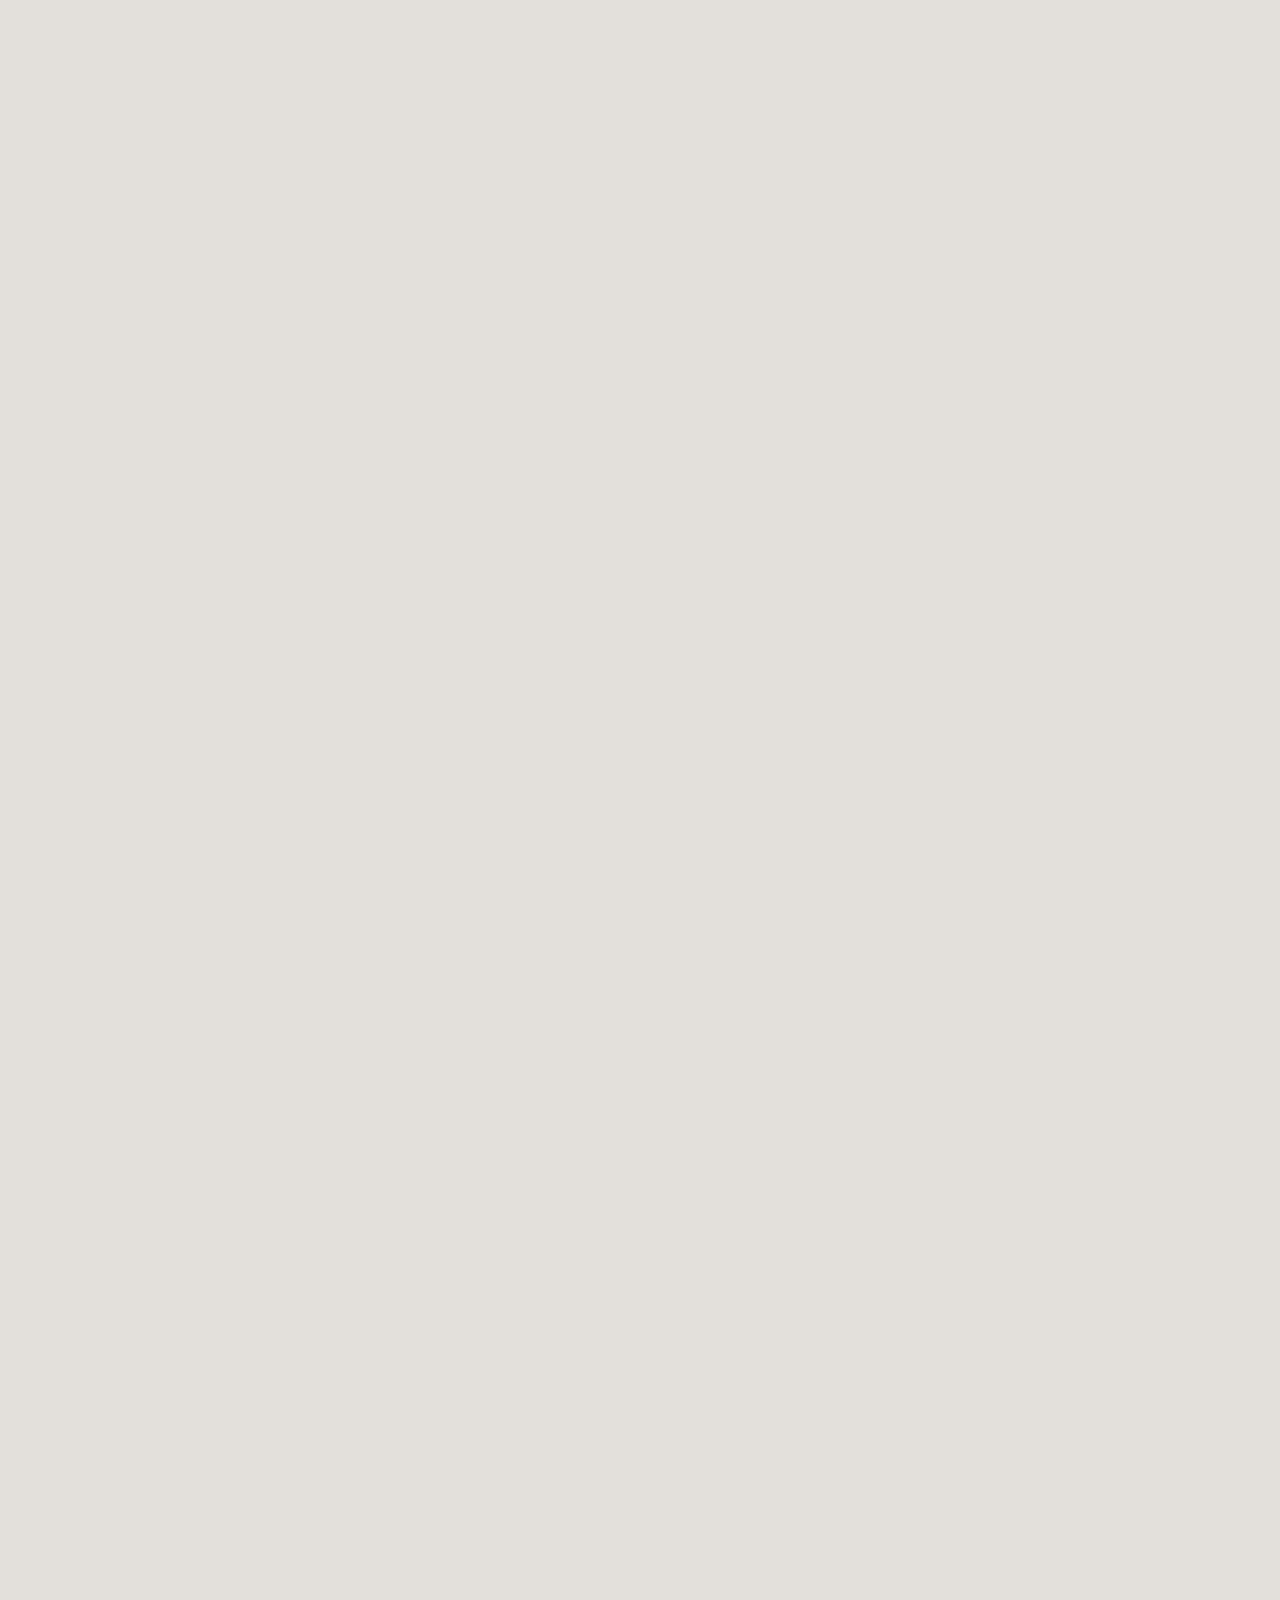
==== commit 9175d8d6: "Final cinematic design update" ====
--- a/index.html
+++ b/index.html
@@ -1,6 +1,6 @@
 <html lang="en"><head><meta charset="UTF-8">
 <meta name="viewport" content="width=device-width, initial-scale=1.0">
-<title>MANNING ELLIOTT | High-End Architectural Design</title>
+<title>CoARC | High-End Architectural Design</title>
 <!-- Fonts -->
 <link rel="preconnect" href="https://fonts.googleapis.com">
 <link rel="preconnect" href="https://fonts.gstatic.com" crossorigin="">
@@ -15,7 +15,7 @@
 :root {
 --c-bg: #E3E1DC; /* Stone/Concrete */
 --c-dark: #121212;
---c-accent: #374336; /* Deep Moss */
+--c-accent: #000000; /* Black for minimalist accent */
 --font-display: 'Syncopate', sans-serif;
 --font-body: 'Manrope', sans-serif;
 }
@@ -163,6 +163,56 @@
 opacity: 0.05;
 background-image: url("data:image/svg+xml,%3Csvg viewBox='0 0 200 200' xmlns='http://www.w3.org/2000/svg'%3E%3Cfilter id='noiseFilter'%3E%3CfeTurbulence type='fractalNoise' baseFrequency='0.65' numOctaves='3' stitchTiles='stitch'/%3E%3C/filter%3E%3Crect width='100%25' height='100%25' filter='url(%23noiseFilter)' opacity='1'/%3E%3C/svg%3E");
 }
+/* --- HERO & NAV HIGH-CONTRAST CUSTOMIZATION --- */
+
+/* 1. Pure white text for hero heading, logo, and nav links */
+.hero-heading,
+.hero-text .hero-heading,
+nav .logo,
+nav .nav-link,
+nav .home-link {
+  color: #FFFFFF !important;
+}
+
+/* 2. Subtle, soft text glow for hero heading (more professional and crisp) */
+.hero-heading,
+.hero-text .hero-heading {
+  text-shadow: 0 2px 12px rgba(0,0,0,0.14), 0 1px 2px rgba(0,0,0,0.11);
+}
+
+/* 3. Deepen overlay for hero background image for contrast */
+.hero-bg-custom {
+  background-image: linear-gradient(rgba(0,0,0,0.55),rgba(0,0,0,0.55)), url('https://images.unsplash.com/photo-1497366811353-6870744d04b2?q=80&w=2069&auto=format&fit=crop');
+  position: absolute;
+  inset: 0;
+  width: 100%;
+  height: 100%;
+  background-size: cover;
+  background-position: center;
+  z-index: 1;
+}
+
+/* 4. Logo: bolder weight than nav links */
+nav .home-link,
+nav .logo {
+  font-weight: 900 !important;
+  letter-spacing: -0.02em;
+}
+
+nav .nav-link {
+  font-weight: 500 !important;
+}
+
+.hero-text .hero-heading {
+  font-size: clamp(1.5rem, 4vw, 2.8rem);
+  font-weight: 300;
+  letter-spacing: -0.02em;
+}
+@media (min-width: 900px) {
+  .hero-text .hero-heading {
+    font-size: 3rem;
+  }
+}
 </style></head>
 <body class="">
 
@@ -171,19 +221,36 @@
 
     <!-- PRELOADER -->
     <div class="loader">
-        <div class="loader-text">MANNING ELLIOTT</div>
+        <div class="loader-text">CoARC</div>
         <div class="loader-bar"></div>
     </div>
 
     <!-- NAVIGATION -->
-    <nav class="fixed top-0 w-full p-8 flex justify-between items-center z-50 mix-blend-difference text-white">
-        <div class="display font-bold text-xl tracking-tighter"><a href="#home" class="home-link">MANNING ELLIOTT</a></div>
+    <nav class="fixed top-0 w-full p-8 flex justify-between items-center z-50 mix-blend-difference bg-transparent">
+        <div class="display text-xl tracking-tighter">
+            <a href="#home" 
+               class="home-link font-semibold" 
+               style="color:#FFFFFF; font-weight:600;"
+            >CoARC</a>
+        </div>
         <div class="hidden md:flex gap-10 text-xs uppercase tracking-widest">
-            <a href="#work" class="nav-link hover:text-gray-300 transition-colors">Work</a>
-            <a href="#studio" class="nav-link hover:text-gray-300 transition-colors">Studio</a>
-            <a href="#contact" class="nav-link hover:text-gray-300 transition-colors">Contact</a>
+            <a 
+                href="#work" 
+                class="nav-link transition-colors" 
+                style="color:#FFFFFF; font-weight:400;"
+            >Work</a>
+            <a 
+                href="#studio" 
+                class="nav-link transition-colors" 
+                style="color:#FFFFFF; font-weight:400;"
+            >Studio</a>
+            <a 
+                href="#contact" 
+                class="nav-link transition-colors" 
+                style="color:#FFFFFF; font-weight:400;"
+            >Contact</a>
         </div>
-        <div class="md:hidden">MENU</div>
+        <div class="md:hidden text-white">MENU</div>
     </nav>
 
     <!-- WRAPPER (Z-INDEX 10) -->
@@ -191,17 +258,13 @@
         
         <!-- HERO -->
         <section id="home" class="h-screen relative flex items-center justify-center overflow-hidden">
-            <img src="https://images.unsplash.com/photo-1486406146926-c627a92ad1ab?q=80&w=2070" class="absolute inset-0 w-full h-full object-cover brightness-75 hero-img" alt="Hero">
-            <!-- Added mix-blend-difference to the parent container so ALL text inverts -->
-            <div class="relative z-10 text-center text-white mix-blend-difference">
-                <h1 class="display text-[12vw] leading-none hero-text overflow-hidden">
-                    <span class="block translate-y-full">MANNING</span>
+            <div class="hero-bg-custom"></div>
+            <div class="relative z-10 text-center text-white mix-blend-difference hero-text">
+                <h1 class="overflow-hidden">
+                    <span class="hero-heading block translate-y-full">
+                        We provide an open and collaborative approach to building design.
+                    </span>
                 </h1>
-                <h1 class="display text-[12vw] leading-none hero-text overflow-hidden">
-                    <span class="block translate-y-full">ELLIOTT</span>
-                </h1>
-                <!-- Subtitle now inverts correctly -->
-                <p class="mt-8 text-sm uppercase tracking-[0.5em] opacity-0 hero-fade mix-blend-difference">High-End Architectural Design for Discerning Clients</p>
             </div>
         </section>
 
@@ -209,12 +272,12 @@
         <section id="studio" class="py-32 px-6 md:px-20 grid md:grid-cols-2 gap-16 max-w-[1800px] mx-auto bg-[var(--c-bg)]">
             <div>
                 <h2 class="display text-4xl md:text-5xl leading-tight split-animate">
-                    MANNING <br><span class="text-[var(--c-accent)]">ELLIOTT</span>
+                    <span class="text-[var(--c-accent)]">CoARC</span>
                 </h2>
             </div>
             <div class="text-xl font-light leading-relaxed text-gray-700">
                 <p class="mb-8 split-animate text-center">
-                    We specialise in creating bespoke, forward-thinking, sustainable architecture that exceeds the expectations of our clients. We create architecture that inspires and captivates. We promote economic and environmentally sustainable ideas and drive innovation. Our designs evolve through observation, careful thought, and discussion with our clients and reflect the context in which they reside. We take great pride in working in partnership with our clients and we look forward to working with you on your next project.
+                    We are CoARC. We specialise in open, collaborative architecture that connects people and places. Our designs are driven by innovation and a commitment to sustainable, forward-thinking urban spaces.
                 </p>
                 <div class="h-px w-full bg-black/10 my-8"></div>
                 <div class="flex gap-12 text-sm uppercase tracking-widest split-animate">
@@ -228,7 +291,7 @@
         <section id="work" class="stack-section">
             <div class="text-center mb-20 px-6">
                 <div class="text-xs uppercase tracking-widest mb-4 opacity-50">Selected Works</div>
-                <h2 class="display text-5xl md:text-7xl">MANNING ELLIOTT</h2>
+                <h2 class="display text-5xl md:text-7xl">CoARC</h2>
             </div>
 
             <div class="stack-container">
@@ -245,7 +308,7 @@
                             <div class="text-gray-400 font-light">
                                 An exclusive concrete home reimagining serenity and volume for a private client. Celebrating negative space and poetic daylight.
                             </div>
-                            <button class="text-left uppercase tracking-widest text-xs border-b border-white/30 pb-2 w-max hover:text-white transition-colors">View Project</button>
+                            <button class="text-left uppercase tracking-widest text-xs border-b border-white/30 pb-2 w-max hover:text-[var(--c-accent)] transition-colors">View Project</button>
                         </div>
                         <div class="card-img-wrap">
                             <img src="https://hoirqrkdgbmvpwutwuwj.supabase.co/storage/v1/object/public/assets/assets/0dccab47-16b0-4716-9e1a-b97f124e3031_1600w.webp" class="card-img object-cover w-full h-auto" alt="Project 1">
@@ -265,7 +328,7 @@
                             <div class="text-gray-400 font-light">
                                 Adaptive reuse of a historic structure, converted into a tranquil urban oasis with layered greenery.
                             </div>
-                            <button class="text-left uppercase tracking-widest text-xs border-b border-white/30 pb-2 w-max hover:text-white transition-colors">View Project</button>
+                            <button class="text-left uppercase tracking-widest text-xs border-b border-white/30 pb-2 w-max hover:text-[var(--c-accent)] transition-colors">View Project</button>
                         </div>
                         <div class="card-img-wrap">
                             <img src="https://hoirqrkdgbmvpwutwuwj.supabase.co/storage/v1/object/public/assets/assets/952269bf-60f5-48dc-afce-13953bead1eb_1600w.webp" class="card-img object-cover w-full h-auto" alt="Project 2">
@@ -285,7 +348,7 @@
                             <div class="text-gray-400 font-light">
                                 A signature residence suspended over Icelandic cliffs, merging glass, steel, and the dramatic landscape.
                             </div>
-                            <button class="text-left uppercase tracking-widest text-xs border-b border-white/30 pb-2 w-max hover:text-white transition-colors">View Project</button>
+                            <button class="text-left uppercase tracking-widest text-xs border-b border-white/30 pb-2 w-max hover:text-[var(--c-accent)] transition-colors">View Project</button>
                         </div>
                         <div class="card-img-wrap">
                             <img src="https://hoirqrkdgbmvpwutwuwj.supabase.co/storage/v1/object/public/assets/assets/aa5ed4de-1a7e-4bb7-b0ea-1a4c511663df_1600w.webp" class="card-img object-cover w-full h-auto" alt="Project 3">
@@ -298,7 +361,7 @@
 
         <!-- FINAL SECTION (Replaces "Scroll to Reveal") -->
         <section class="py-40 bg-[#E3E1DC] text-center flex flex-col items-center justify-center relative z-10">
-            <h2 class="display text-3xl md:text-5xl mb-8">MANNING ELLIOTT</h2>
+            <h2 class="display text-3xl md:text-5xl mb-8">CoARC</h2>
             <div class="max-w-xl text-gray-600 font-light mb-12 leading-relaxed">
                 Exceptional architecture for exceptional individuals, balancing timeless aesthetics and individual lifestyles.
             </div>
@@ -312,7 +375,11 @@
             <h2 class="display text-3xl md:text-5xl mb-8">Contact Us</h2>
             <div class="max-w-xl text-gray-600 font-light mb-12 leading-relaxed">
                 Please reach out for collaborations or any queries.<br>
-                <a href="mailto:studio@manningelliott.com" class="underline text-[var(--c-accent)]">studio@manningelliott.com</a>
+                <a href="mailto:studio@coarc.co.uk" class="underline text-[var(--c-accent)]">studio@coarc.co.uk</a>
+                <div class="mt-6 text-base text-gray-600">
+                    <div>Alpha Works, Alpha Tower, Suffolk Street Queensway, Birmingham, B1 1TT</div>
+                    <div class="mt-2">0121 769 2414</div>
+                </div>
             </div>
         </section>
     </div> 
@@ -320,22 +387,27 @@
 
     <!-- FOOTER (FIXED BEHIND) -->
     <footer class="footer-sticky">
-        <div class="relative z-10 text-center">
+        <div class="relative z-10 text-center flex flex-col items-center justify-center">
             <div class="text-xs uppercase tracking-[0.3em] mb-4 text-gray-500">Have a project?</div>
-            <a href="mailto:studio@manningelliott.com" class="display text-[8vw] leading-none hover:text-gray-400 transition-colors">
+            <a href="mailto:studio@coarc.co.uk" class="display text-[8vw] leading-none hover:text-[var(--c-accent)] transition-colors">
                 LET'S TALK
             </a>
-            <div class="flex justify-center gap-8 mt-12 text-sm uppercase tracking-widest text-gray-400">
-                <a href="#" class="hover:text-white">Instagram</a>
-                <a href="#" class="hover:text-white">LinkedIn</a>
-                <a href="#" class="hover:text-white">Behance</a>
-            </div>
-            <div class="mt-20 text-[10px] text-gray-700">
-                © 2025 MANNING ELLIOTT PARTNERSHIP
+            <div class="flex flex-col items-center gap-2 mt-8 text-sm font-light text-gray-300">
+                <span>Alpha Works, Alpha Tower, Suffolk Street Queensway, Birmingham, B1 1TT</span>
+                <span class="font-mono">0121 769 2414</span>
+                <a href="mailto:studio@coarc.co.uk" class="underline text-[var(--c-accent)] mt-1">studio@coarc.co.uk</a>
+            </div>
+            <div class="flex justify-center gap-8 mt-10 text-sm uppercase tracking-widest text-gray-400">
+                <a href="#" class="hover:text-[var(--c-accent)]">Instagram</a>
+                <a href="#" class="hover:text-[var(--c-accent)]">LinkedIn</a>
+                <a href="#" class="hover:text-[var(--c-accent)]">Behance</a>
+            </div>
+            <div class="mt-20 text-[10px] text-gray-700 font-light">
+                © CoARC Ltd 2026. Registered in England Number: 13031344
             </div>
         </div>
         <!-- Footer Background Image -->
-        <img src="https://hoirqrkdgbmvpwutwuwj.supabase.co/storage/v1/object/public/assets/assets/1c6b6980-54e4-4d8c-9ff6-e09b844d7b01_3840w.webp" class="absolute inset-0 w-full h-full object-cover opacity-10 pointer-events-none">
+        <img src="https://hoirqrkdgbmvpwutwuwj.supabase.co/storage/v1/object/public/assets/assets/1c6b6980-54e4-4d8c-9ff6-e09b844d7b01_3840w.webp" class="absolute inset-0 w-full h-full object-cover opacity-10 pointer-events-none" alt="CoARC Footer Background">
     </footer>
 
     <script>
@@ -396,11 +468,11 @@
             gsap.to('.hero-fade', { opacity: 1, duration: 1, delay: 0.5 });
             
             // Hero Parallax
-            gsap.to('.hero-img', {
+            gsap.to('.hero-bg-custom', {
                 yPercent: 30,
                 ease: 'none',
                 scrollTrigger: {
-                    trigger: '.hero-img',
+                    trigger: '.hero-bg-custom',
                     start: 'top top',
                     end: 'bottom top',
                     scrub: true
